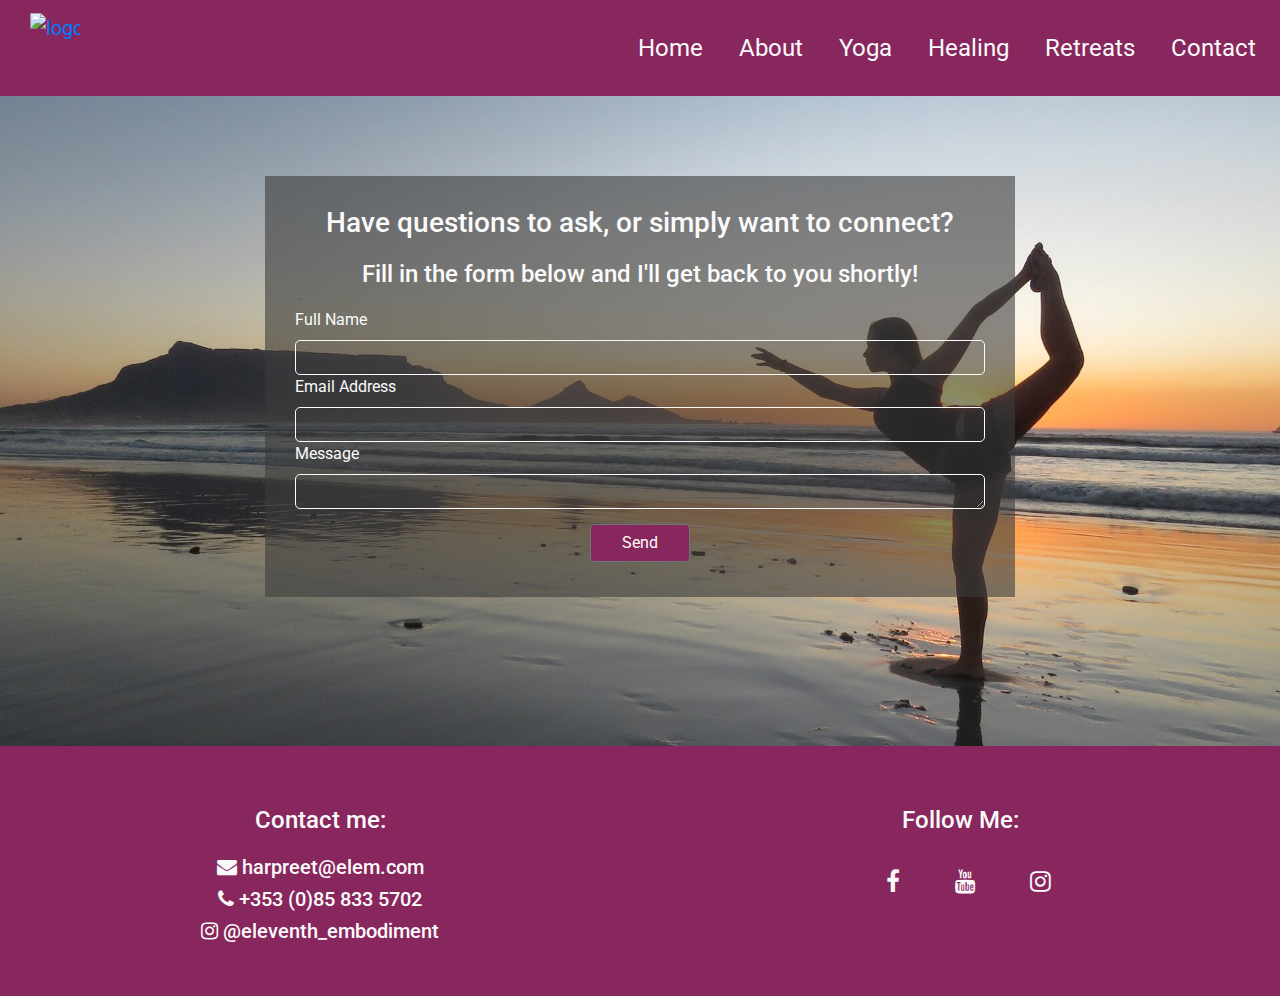
==== contact.html @ 95150bdf "Edit welcome section and quote section of home page and added hover effect on contact page" ====
<!DOCTYPE html>
<html lang="en">
  <head>
    <meta charset="UTF-8" />
    <meta name="viewport" content="width=device-width, initial-scale=1.0" />
    <link
      rel="stylesheet"
      href="https://maxcdn.bootstrapcdn.com/bootstrap/4.2.1/css/bootstrap.min.css" type="text/css" />
    <link rel="stylesheet" href="https://maxcdn.bootstrapcdn.com/font-awesome/4.7.0/css/font-awesome.min.css" type="text/css" />
    <link rel="stylesheet" href="assets/css/style.css" />
    <title>Eleventh Embodiment</title>
    <link rel="icon" type="image/png" href="assets/images/favicon.png" />
  </head>
  <body>
    <header>
      <!---------Navigation Bar ------------->
       <nav class="navbar navbar-expand-lg navbar-style">
        <a class="navbar-brand" href="index.html">
          <img
            src="assets/images/logo.png"
            width="50"
            height="70"
            class="d-inline-block"
            alt="logo"
            loading="lazy"
          />
        </a>
        <button
          class="navbar-toggler"
          type="button"
          data-toggle="collapse"
          data-target="#navbarIcon"
          aria-controls="navbarIcon"
          aria-expanded="false"
          aria-label="Toggle navigation"
        >
          <span class="navbar-toggler-icon">
            <span class="navbar-toggler-icon">
              <span class="navbar-toggler-icon"> </span>
            </span>
          </span>
        </button>
        <div class="collapse navbar-collapse" id="navbarIcon">
          <ul class="navbar-nav ml-auto menucontainer">
            <li class="nav-item active menuitem">
              <a class="active nav-link" href="index.html"
                >Home <span class="sr-only">(current)</span></a
              >
            </li>
            <li class="nav-item active menuitem">
              <a class="nav-link" href="about.html"
                >About<span class="sr-only">(current)</span></a
              >
            </li>
            <li class="nav-item active menuitem">
              <a class="nav-link" href="yoga.html"
                >Yoga<span class="sr-only">(current)</span></a
              >
            </li>
            <li class="nav-item active menuitem">
              <a class="nav-link" href="healing.html"
                >Healing<span class="sr-only">(current)</span></a
              >
            </li>
            <li class="nav-item active menuitem">
              <a class="nav-link" href="retreats.html"
                >Retreats<span class="sr-only">(current)</span></a
              >
            </li>
            <li class="nav-item active menuitem">
              <a class="nav-link" href="contact.html"
                >Contact<span class="sr-only">(current)</span></a
              >
            </li>
          </ul>
        </div>
      </nav>
      <!--------------------------------------------------------------------------------->
    </header>
   
<section class="container-fluid form-section">
        <div class="row bg-color-contact">
            <div class="col">
                
                <div class="center-form ">
                    <form class="signup-form">
                     <h3>Have questions to ask, or simply want to connect?</h3>
                     <h4>Fill in the form below and I'll get back to you shortly!</h4>
                            <label for="name" class="label-color">Full Name</label>
                            <input type="text" name="name" id="fullname" class="form-control" required />
                            <label for="email"class="label-color"> Email Address</label>
                            <input type="email" name="email" id="emailaddress" class="form-control" required />
                            <label for="name"class="label-color"> Message</label>
                            <textarea rows="5" name="message" id="message" class="form-control" required></textarea>
                            <div class="form-row text-center">
                            <div class="col">
                                <button type="submit" class="btn btn-secondary btn-form">Send</button>
                            </div>
                        </div>
                    </form>
                </div>

            </div>
        </div>

    </section>

    <footer class="container-fluid">
      <div class="row">
        <div class="col-12 col-md-6 contact">
          <h4>Contact me:</h4>
          <h5><i class="fa fa-envelope"></i> <a href="contact.html">harpreet@elem.com</a></h5>
          <h5><i class="fa fa-phone"></i> +353 (0)85 833 5702</h5>
          <h5><i class="fa fa-instagram"></i><a href="instagram.com">  @eleventh_embodiment</a></h5>
        </div>
        <div class="col-12 col-md-6 follow">
          <h4>Follow Me:</h4>
          <ul class="social-media">
            <li>
              <a href="https://www.facebook.com" target="_blank"
                ><i class="fa fa-facebook"></i
              ></a>
            </li>
            <li>
              <a href="https://www.youtube.com" target="_blank"
                ><i class="fa fa-youtube"></i
              ></a>
            </li>
            <li>
              <a href="https://www.instagram.com" target="_blank"
                ><i class="fa fa-instagram"></i
              ></a>
            </li>
          </ul>
        </div>
      </div>
    </footer>
  </body>
</html>
---- assets/css/style.css ----
@import url('https://fonts.googleapis.com/css2?family=Roboto:ital,wght@0,300;0,400;0,500;0,700;1,100&display=swap');

body {
    font-family: Roboto, sans-serif;
   
}

/* ----------------------------------------------------Navbar ---------------------------------*/
.navbar-style {
    background-color:   #88275d;
    padding-left: 30px;
    color:  #fafafa;
}


.menuitem a {
    font-size: x-large;
    padding-left: 20px;
    color: #fafafa;
}

.menuitem a:hover{
    border-bottom: 1px solid #fafafa;
}

.navbar-nav li{
    padding-left: 20px;
}

.navbar-toggler-icon {
    border-color: #fafafa;
    width: 35px;
    height: 3px;
    background-color: #fafafa;
    margin: 6px 20px 6px 0;
}

.navbar-toggler {
    padding: 0;
}

/* ---------------------------------------------Hero Image Section ----------------------------------*/

.hero-container {
    height: 750px;
    background: url('../images/meditate.jpg') no-repeat center center;
    -webkit-background-size: cover;
    -moz-background-size: cover;
    -o-background-size: cover;
    background-size: cover;
    display: flex;
    align-items: center;
    justify-content: center;
    position: relative;
    color: #fafafa;
    animation-name: hero-zoom;
    animation-duration: 5s;
    animation-fill-mode: forwards;
}

@keyframes hero-zoom {
    from{
        transform: scale(1);
    }
    to{
        transform: scale(1.1);
    }
}

.hero-outer{
    height:750px;
    width: 100%;
    overflow: hidden;
    position: relative;
}


.jumbotron {
    text-align: center;
    background:transparent;
    text-shadow: 5px 3px 10px #000;
}

.lead {
    font-size: xxx-large;
    font-weight: 500;
}
  

.about {
    height: 300px;
    justify-content: center;
    align-items: center;
    color:  #88275d;
    text-align: center;
    text-shadow: 5px 3px 10px rgba(0, 0, 0, 0.281);
    padding-top: 10px;
    margin:0 auto;
}

.welcome-container {
    height: 380px;
    border: 1px #88275d solid;
    margin-bottom: 70px; 
    margin-top: 20px;
    padding-right: 0;
    color: #fafafa;
    
 }

/*.hr-rule {
    border: 3px solid #88275d;
    width: 700px;
}*/
 .about h3 {
     text-align: center;
     margin-top: 30px;
     color: #88275d;
 }


.welcome-text{
    height: 350px;
    width: 100%;
    text-align: center;
    color: #fafafa;
    background-color: #88275d;
    padding: 50px 50px 30px 30px;
    margin-left: 100px;
   /* margin-bottom: 10px;*/
    
}

.welcome-text h5 a {
    color: #fafafa;
}

.welcome-text h5 a:hover {
  color: #88275d;
  opacity: 0.2;
}
.btn-about{
    margin-top: 10px;
}

.welcome-img {
  background-image: url("../images/face.jpg");
  height: 350px;
  width: 330px;
  margin-left:151px;

}

.quote-img {
background-image: url("../images/yogi.jpg");
background-repeat: no repeat, no-repeat;
height: 290px;
width: 229px;
margin-left: 120px;
margin-top: 0px;
}
.quote-text {
  text-align: center;
  padding-top: 60px;
  margin-left: 180px;
  color: #88275d;
  font-weight: 600;
}
  

/*----------------------------------Footer--------------------*/
.social-media {
    text-align: center;
}

.social-media li {
    display:inline-block;
}

.social-media i {
    font-size: 150%;
    padding: 20%;
    color:  #fafafa;
    margin-right: 50px;
}

.social-media li a:hover {
  opacity: 0.2;
  
}

footer {
    height: 250px;
	margin: 0;
    color: #fafafa;
    background-color: #88275d;
}

.follow {
    text-align: center;
    margin-top: 60px;
}

.contact {
   text-align: center;
   margin-top: 60px;
   font-size: small;
}
.contact a {
    color: #fafafa;
}
.contact a:hover {
  opacity: 0.2;
  text-decoration: underline;
}


/*--------------------------------------Contact form----------------*/

.form-section {
    height: 650px;
    background-image: url("../images/beach.jpg");
    clear: left;
    background-size: cover;
    background-position: center;
   }

.signup-form {
  margin-top:50px;
  background-color: rgba(60, 60, 60, 0.6);
  position: relative;
  padding: 30px ;
}

.form-section h3, h4 {
    color: #fafafa;
    margin-bottom: 20px;
    text-align: center;
}

.form-control {
    background: transparent;
    width: 100%;
    height: 35px;
    border: 1px solid #fafafa;
    border-radius: 5px;
}

.btn-form {
    margin-top: 15px;
    margin-bottom: 5px;
    color: #fafafa;
    background-color: #88275d;
    width: 100px;
}
.label-color {
    color: #fafafa
}

  
/*----------------------------------------------Media Queries-----------------------*/
@media(min-width: 992px) {
    .center-form {
        padding-top: 30px;
        min-height: 240px;
        margin: 0 auto;
        max-width: 60%;
    }


}

/*----------------------------------------------Class times-----------------------*/
.class-heading {
    height: 100px;
    background-color: #88275d;
    color: #fafafa; 
    text-align: center;
    padding-top: 20px;
}
#class-times{
    background-image: url('../images/women.jpg');
    background-repeat: no-repeat;
    background-size: cover;
    background-position: center;
    width: 100%;
    overflow: hidden;
}

#class-times div {
    color: #fafafa;
    background-color: rgba(0,0,0, .6);
    width: 24%;
    height: 300px;
    float: left;
    padding: 30px 0px 0px 10px;
    text-align: center;
    margin: 7px;
}

#class-times h3 {
    color: #fafafa;
}

#class-times a {
  color:  #fafafa;
  background-color: transparent;
  text-decoration: none;
} 

#class-times a:hover {
  color: #88275d;
  background-color: transparent;
  text-decoration: underline;
}
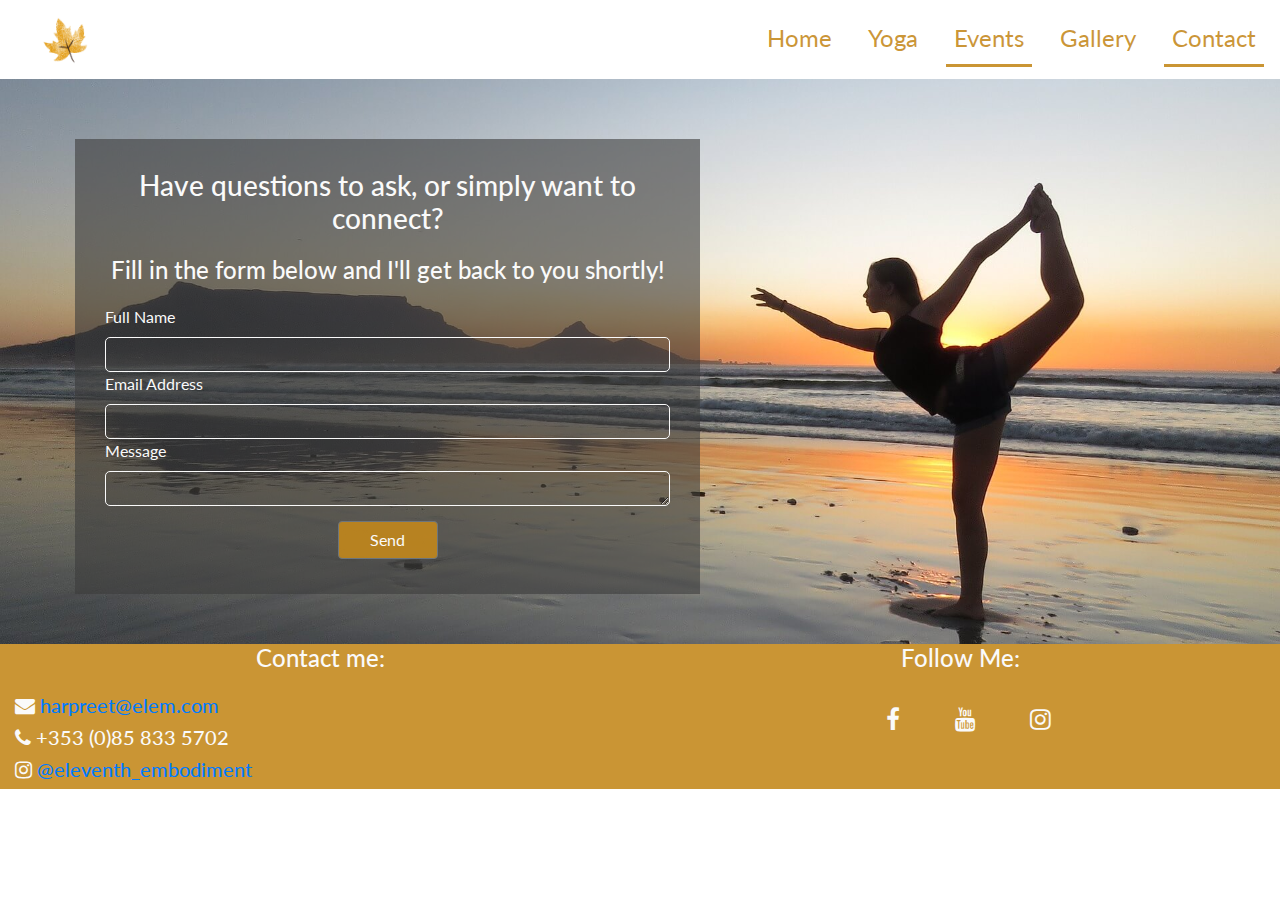
==== commit f51e048f: "Edit navigation to match change of retreats.html to events.html page on all pages" ====
--- a/contact.html
+++ b/contact.html
@@ -5,21 +5,27 @@
     <meta name="viewport" content="width=device-width, initial-scale=1.0" />
     <link
       rel="stylesheet"
-      href="https://maxcdn.bootstrapcdn.com/bootstrap/4.2.1/css/bootstrap.min.css" type="text/css" />
-    <link rel="stylesheet" href="https://maxcdn.bootstrapcdn.com/font-awesome/4.7.0/css/font-awesome.min.css" type="text/css" />
+      href="https://maxcdn.bootstrapcdn.com/bootstrap/4.2.1/css/bootstrap.min.css"
+      type="text/css"
+    />
+    <link
+      rel="stylesheet"
+      href="https://maxcdn.bootstrapcdn.com/font-awesome/4.7.0/css/font-awesome.min.css"
+      type="text/css"
+    />
     <link rel="stylesheet" href="assets/css/style.css" />
     <title>Eleventh Embodiment</title>
-    <link rel="icon" type="image/png" href="assets/images/favicon.png" />
+    <link rel="icon" type="image/png" href="assets/images/favicon-leaf.png" />
   </head>
   <body>
     <header>
       <!---------Navigation Bar ------------->
-       <nav class="navbar navbar-expand-lg navbar-style">
+      <nav class="navbar navbar-expand-lg navbar-style">
         <a class="navbar-brand" href="index.html">
           <img
-            src="assets/images/logo.png"
+            src="assets/images/logo-leaf.png"
             width="50"
-            height="70"
+            height="50"
             class="d-inline-block"
             alt="logo"
             loading="lazy"
@@ -42,33 +48,29 @@
         </button>
         <div class="collapse navbar-collapse" id="navbarIcon">
           <ul class="navbar-nav ml-auto menucontainer">
-            <li class="nav-item active menuitem">
-              <a class="active nav-link" href="index.html"
+            <li class="nav-item  menuitem">
+              <a class=" nav-link" href="index.html"
                 >Home <span class="sr-only">(current)</span></a
               >
             </li>
-            <li class="nav-item active menuitem">
-              <a class="nav-link" href="about.html"
-                >About<span class="sr-only">(current)</span></a
-              >
-            </li>
-            <li class="nav-item active menuitem">
+
+            <li class="nav-item  menuitem">
               <a class="nav-link" href="yoga.html"
                 >Yoga<span class="sr-only">(current)</span></a
               >
             </li>
-            <li class="nav-item active menuitem">
-              <a class="nav-link" href="healing.html"
-                >Healing<span class="sr-only">(current)</span></a
+             <li class="nav-item menuitem">
+              <a class="nav-link active" href="events.html"
+                >Events<span class="sr-only">(current)</span></a
               >
             </li>
-            <li class="nav-item active menuitem">
-              <a class="nav-link" href="retreats.html"
-                >Retreats<span class="sr-only">(current)</span></a
+            <li class="nav-item  menuitem">
+              <a class="nav-link" href="gallery.html"
+                >Gallery<span class="sr-only">(current)</span></a
               >
             </li>
-            <li class="nav-item active menuitem">
-              <a class="nav-link" href="contact.html"
+             <li class="nav-item  menuitem">
+              <a class="nav-link active" href="contact.html"
                 >Contact<span class="sr-only">(current)</span></a
               >
             </li>
@@ -77,43 +79,66 @@
       </nav>
       <!--------------------------------------------------------------------------------->
     </header>
-   
-<section class="container-fluid form-section">
-        <div class="row bg-color-contact">
-            <div class="col">
-                
-                <div class="center-form ">
-                    <form class="signup-form">
-                     <h3>Have questions to ask, or simply want to connect?</h3>
-                     <h4>Fill in the form below and I'll get back to you shortly!</h4>
-                            <label for="name" class="label-color">Full Name</label>
-                            <input type="text" name="name" id="fullname" class="form-control" required />
-                            <label for="email"class="label-color"> Email Address</label>
-                            <input type="email" name="email" id="emailaddress" class="form-control" required />
-                            <label for="name"class="label-color"> Message</label>
-                            <textarea rows="5" name="message" id="message" class="form-control" required></textarea>
-                            <div class="form-row text-center">
-                            <div class="col">
-                                <button type="submit" class="btn btn-secondary btn-form">Send</button>
-                            </div>
-                        </div>
-                    </form>
+
+    <section class="container-fluid form-section">
+      <div class="row bg-color-contact">
+        <div class="col">
+          <div class="center-form">
+            <form class="signup-form">
+              <h3>Have questions to ask, or simply want to connect?</h3>
+              <h4>Fill in the form below and I'll get back to you shortly!</h4>
+              <label for="name" class="label-color">Full Name</label>
+              <input
+                type="text"
+                name="name"
+                id="fullname"
+                class="form-control"
+                required
+              />
+              <label for="email" class="label-color"> Email Address </label>
+              <input
+                type="email"
+                name="email"
+                id="emailaddress"
+                class="form-control"
+                required
+              />
+              <label for="name" class="label-color"> Message</label>
+              <textarea
+                rows="5"
+                name="message"
+                id="message"
+                class="form-control"
+                required
+              ></textarea>
+              <div class="form-row text-center">
+                <div class="col">
+                  <button type="submit" class="btn btn-secondary btn-form">
+                    Send
+                  </button>
                 </div>
-
-            </div>
+              </div>
+            </form>
+          </div>
         </div>
-
+      </div>
     </section>
 
     <footer class="container-fluid">
       <div class="row">
-        <div class="col-12 col-md-6 contact">
+        <div class="col-12 col-md-6 contact-heading">
           <h4>Contact me:</h4>
-          <h5><i class="fa fa-envelope"></i> <a href="contact.html">harpreet@elem.com</a></h5>
+          <h5>
+            <i class="fa fa-envelope"></i>
+            <a href="contact.html">harpreet@elem.com</a>
+          </h5>
           <h5><i class="fa fa-phone"></i> +353 (0)85 833 5702</h5>
-          <h5><i class="fa fa-instagram"></i><a href="instagram.com">  @eleventh_embodiment</a></h5>
+          <h5>
+            <i class="fa fa-instagram"></i
+            ><a href="instagram.com"> @eleventh_embodiment</a>
+          </h5>
         </div>
-        <div class="col-12 col-md-6 follow">
+        <div class="col-12 col-md-6 follow-heading">
           <h4>Follow Me:</h4>
           <ul class="social-media">
             <li>
@@ -135,5 +160,25 @@
         </div>
       </div>
     </footer>
+    <script
+      src="https://code.jquery.com/jquery-3.5.1.slim.min.js"
+      integrity="sha384-DfXdz2htPH0lsSSs5nCTpuj/zy4C+OGpamoFVy38MVBnE+IbbVYUew+OrCXaRkfj"
+      crossorigin="anonymous"
+    ></script>
+    <script
+      src="https://cdn.jsdelivr.net/npm/popper.js@1.16.1/dist/umd/popper.min.js"
+      integrity="sha384-9/reFTGAW83EW2RDu2S0VKaIzap3H66lZH81PoYlFhbGU+6BZp6G7niu735Sk7lN"
+      crossorigin="anonymous"
+    ></script>
+    <script
+      src="https://cdn.jsdelivr.net/npm/bootstrap@4.5.3/dist/js/bootstrap.min.js"
+      integrity="sha384-w1Q4orYjBQndcko6MimVbzY0tgp4pWB4lZ7lr30WKz0vr/aWKhXdBNmNb5D92v7s"
+      crossorigin="anonymous"
+    ></script>
+    <script
+      src="https://cdn.jsdelivr.net/npm/bootstrap@4.5.3/dist/js/bootstrap.bundle.min.js"
+      integrity="sha384-ho+j7jyWK8fNQe+A12Hb8AhRq26LrZ/JpcUGGOn+Y7RsweNrtN/tE3MoK7ZeZDyx"
+      crossorigin="anonymous"
+    ></script>
   </body>
 </html>
--- a/assets/css/style.css
+++ b/assets/css/style.css
@@ -1,319 +1,498 @@
-
-@import url('https://fonts.googleapis.com/css2?family=Roboto:ital,wght@0,300;0,400;0,500;0,700;1,100&display=swap');
+@import url("https://fonts.googleapis.com/css2?family=Lato:ital,wght@0,100;0,300;0,400;0,700;1,100;1,300;1,400;1,700&family=Rajdhani:wght@300&display=swap");
 
 body {
-    font-family: Roboto, sans-serif;
-   
+  font-family: Lato, sans-serif;
+  /* position: absolute;
+    margin: 0px;
+    overflow: hidden;
+    top: 0px;
+    bottom: 0px;
+    width: 100%;*/
 }
 
 /* ----------------------------------------------------Navbar ---------------------------------*/
+
 .navbar-style {
-    background-color:   #88275d;
-    padding-left: 30px;
-    color:  #fafafa;
-}
-
-
+  padding-left: 30px;
+  color: #c4881be3;
+}
+
+.navbar-brand {
+  color: #c4881be3;
+  font-size: xx-large;
+  margin-left: 10px;
+}
+
+
+
+.navbar-brand-text:hover {
+  color: slategray;
+}
 .menuitem a {
-    font-size: x-large;
-    padding-left: 20px;
-    color: #fafafa;
-}
-
-.menuitem a:hover{
-    border-bottom: 1px solid #fafafa;
-}
-
-.navbar-nav li{
-    padding-left: 20px;
+  font-size: x-large;
+  padding-left: 20px;
+  color: #c4881be3;
+}
+/*-------Grow hover animation from website travis.media, link in README.md--*/
+.grow a {
+  transition: all 0.2s ease-in-out;
+}
+
+.grow a:hover {
+  transform: scale(1.1);
+}
+/*---------------------------------------------------------------*/
+
+.active {
+  border-bottom: 3px solid #c4881be3;
+  text-decoration: none;
+}
+
+.navbar-nav li {
+  padding-left: 20px;
 }
 
 .navbar-toggler-icon {
-    border-color: #fafafa;
-    width: 35px;
-    height: 3px;
-    background-color: #fafafa;
-    margin: 6px 20px 6px 0;
+  border-color: #c4881be3;
+  width: 35px;
+  height: 3px;
+  background-color: #c4881be3;
 }
 
 .navbar-toggler {
+  padding: 0;
+}
+
+
+/* ---------------------------------------------Hero Image Section ----------------------------------*/
+
+/* Code for hero image and animation borrowed from the Love Running project then edite to fit my website */
+
+.hero-container {
+  max-width: 100%;
+  height: 850px;
+  background: url("../images/women.jpg") no-repeat center center;
+  -webkit-background-size: cover;
+  -moz-background-size: cover;
+  -o-background-size: cover;
+  background-size: cover;
+  display: flex;
+  align-items: center;
+  justify-content: center;
+  position: relative;
+  color: #fafafa;
+
+  animation-name: hero-zoom;
+  animation-duration: 5s;
+  animation-fill-mode: forwards;
+}
+
+@keyframes hero-zoom {
+  from {
+    transform: scale(1);
+  }
+  to {
+    transform: scale(1.1);
+  }
+}
+
+.hero-outer {
+  height: 650px;
+  width: 100%;
+  overflow: hidden;
+  position: relative;
+}
+
+.jumbotron {
+  text-align: center;
+  background: hsla(39, 52%, 54%, 0.89);
+  color: #fafafa;
+  text-shadow: 5px 3px 10px slategray;
+border-radius: 10%;
+}
+
+.lead {
+  font-size: xxx-large;
+  font-weight: 500;
+  
+}
+/* ---------------------------------------------About section------------------------------------*/
+
+.about-container {
+    margin-top: 50px;
+    margin-bottom: 50px;
+}
+.about-container .about {
+  height: auto;
+  justify-content: center;
+  align-items: center;
+  color: hsla(38, 38%, 25%, 0.89);
+  text-align: center;
+  text-shadow: 5px 3px 10px rgba(0, 0, 0, 0.281);
+  padding-top: 10px;
+}
+
+/* ---------------------------------------------Owner story-------------------*/
+
+.owner-container {
+    border: 3px solid #c4881be3;
+}
+
+.title-text {
+    text-align: center;
+    color: #c4881be3;
+    padding-top: 25px;
+}
+.owner-img {
+  max-width: 100%;
+  height: auto;
+  margin-top: 8px;
+  margin-bottom: 30px;
+}
+
+.owner-text {
+  text-align: justify;
+  padding-right: 50px;
+  color: hsla(38, 38%, 25%, 0.89);
+}
+
+.name-heading {
+  color: #c4881be3;
+  text-align: center;
+  margin-top: 50px;
+  padding-bottom: 20px;
+}
+
+.experience {
+    border: 3px solid #c4881be3;
+    margin-top: 50px;
+    margin-bottom: 30px
+}
+.teacher-training,
+.teaching {
+  color: hsla(38, 38%, 25%, 0.89);
+  margin-top: 20px;
+  margin-bottom: 50px;
+}
+
+.teacher-training h5,
+.teaching h5 {
+  text-align: center;
+  padding-bottom: 20px;
+}
+
+.teacher-training li,
+.teaching li {
+  font-size: larger;
+}
+
+
+/* ---------------------------------------------------Lets connect ---------------------------------*/
+
+.connect-form {
+  margin-top: 50px;
+  border: 2px solid #c4881be3;
+  position: relative;
+  padding: 30px;
+}
+
+/*.about-form h4{
+  color: hsla(38, 38%, 25%, 0.89);
+  margin-bottom: 20px;
+  text-align: center;
+}
+.label-color {
+    color: hsla(38, 38%, 25%, 0.89);
+}
+
+.form-control {
+  width: 100%;
+  height: 35px;
+  border: hsla(38, 38%, 25%, 0.89);
+  color:hsla(38, 38%, 25%, 0.89);
+  border-radius: 5px;
+}
+
+.btn-form {
+  margin-top: 15px;
+  margin-bottom: 5px;
+  color: #fafafa;
+  background-color: #c4881be3;
+  width: 100px;
+}*/
+/*--------------------------------------------Photos section-----------------------------------*/
+/*.photos {
+    border: 3px solid #c4881be3;
+}*/
+
+.photos img {
+    max-width: 100%;
+    height:auto;
     padding: 0;
-}
-
-/* ---------------------------------------------Hero Image Section ----------------------------------*/
-
-.hero-container {
-    height: 750px;
-    background: url('../images/meditate.jpg') no-repeat center center;
-    -webkit-background-size: cover;
-    -moz-background-size: cover;
-    -o-background-size: cover;
-    background-size: cover;
-    display: flex;
-    align-items: center;
-    justify-content: center;
-    position: relative;
-    color: #fafafa;
-    animation-name: hero-zoom;
-    animation-duration: 5s;
-    animation-fill-mode: forwards;
-}
-
-@keyframes hero-zoom {
-    from{
-        transform: scale(1);
-    }
-    to{
-        transform: scale(1.1);
-    }
-}
-
-.hero-outer{
-    height:750px;
-    width: 100%;
-    overflow: hidden;
-    position: relative;
-}
-
-
-.jumbotron {
-    text-align: center;
-    background:transparent;
-    text-shadow: 5px 3px 10px #000;
-}
-
-.lead {
-    font-size: xxx-large;
-    font-weight: 500;
-}
-  
-
-.about {
-    height: 300px;
-    justify-content: center;
-    align-items: center;
-    color:  #88275d;
-    text-align: center;
-    text-shadow: 5px 3px 10px rgba(0, 0, 0, 0.281);
+    margin-bottom: 30px;
+}
+
+/* ----------------------------------------------------Footer ---------------------------------*/
+
+/* Code for creating icons borrowed from Love Running challenge then edited  */
+footer {
+  height: auto;
+  width: 100%;
+  color: #fafafa;
+  background-color: #c4881be3;
+}
+.social-media {
+  text-align: center;
+}
+
+.social-media li {
+  display: inline-block;
+}
+
+.social-media i {
+  font-size: 150%;
+  padding: 20%;
+  color: #fafafa;
+  margin-right: 50px;
+}
+
+.social-media li a:hover {
+  opacity: 0.3;
+}
+
+.follow {
+  margin-top: 30px;
+  text-align: center;
+}
+
+.contact {
+  text-align: center;
+  margin-top: 30px;
+  margin-bottom: 30px;
+  font-size: small;
+}
+.contact a {
+  color: #fafafa;
+}
+.contact a:hover {
+  opacity: 0.2;
+  text-decoration: underline;
+}
+
+/* ----------------------------------------------------Modal -------------------------------*/
+
+.form-style {
+  background-color: #fafafa;
+}
+
+.form-Modalcontrol {
+  width: 80%;
+  height: 35px;
+  border: 1px solid #7777;
+  border-radius: 5px;
+  margin: 0 auto;
+}
+.form-group {
+  margin-left: 70px;
+  margin-top: 20px;
+}
+
+.modal-header {
+  background-color: #c4881be3;
+  color: #fafafa;
+  text-align: center;
+  padding-left: 70px;
+}
+
+.btn-form-modal {
+  margin-left: 70px;
+  margin-top: 15px;
+  margin-bottom: 35px;
+  color: #fafafa;
+  background-color: #c4881be3;
+  width: 150px;
+}
+
+.close {
+  color: #fafafa;
+}
+/* ----------------------------------------------------Contact page -------------------------------*/
+
+/* code borrowed from the Love Running challenge and also from the Resume Project and then edited to fit the design of my website */
+
+.form-section {
+  height: auto;
+  background-image: url("../images/beach.jpg");
+  clear: left;
+  background-size: cover;
+  background-position: center;
+  background-blend-mode: hue;
+}
+
+.signup-form {
+  margin-top: 50px;
+  background-color: rgba(60, 60, 60, 0.6);
+  position: relative;
+  padding: 30px;
+}
+
+.form-section h3,
+h4 {
+  color: #fafafa;
+  margin-bottom: 20px;
+  text-align: center;
+}
+
+.form-control {
+  background: transparent;
+  width: 100%;
+  height: 35px;
+  border: 1px solid #fafafa;
+  border-radius: 5px;
+}
+
+.btn-form {
+  margin-top: 15px;
+  margin-bottom: 5px;
+  color: #fafafa;
+  background-color: #c4881be3;
+  width: 100px;
+}
+
+.label-color {
+  color: #fafafa;
+}
+
+/*----------------------------------------------Media Queries----------------------------*/
+
+/* Media query for the form on the contact page borrowed from the Love Running challenge*/
+
+@media (min-width: 992px) {
+  .center-form {
     padding-top: 10px;
-    margin:0 auto;
-}
-
-.welcome-container {
-    height: 380px;
-    border: 1px #88275d solid;
-    margin-bottom: 70px; 
-    margin-top: 20px;
-    padding-right: 0;
-    color: #fafafa;
-    
- }
-
-/*.hr-rule {
-    border: 3px solid #88275d;
-    width: 700px;
-}*/
- .about h3 {
-     text-align: center;
-     margin-top: 30px;
-     color: #88275d;
- }
-
-
-.welcome-text{
-    height: 350px;
-    width: 100%;
-    text-align: center;
-    color: #fafafa;
-    background-color: #88275d;
-    padding: 50px 50px 30px 30px;
-    margin-left: 100px;
-   /* margin-bottom: 10px;*/
-    
-}
-
-.welcome-text h5 a {
-    color: #fafafa;
-}
-
-.welcome-text h5 a:hover {
+    min-height: 240px;
+    max-width: 50%;
+    margin-bottom: 50px;
+    margin-left: 60px;
+  }
+}
+
+@media screen and (max-width: 780px) {
+  #photo {
+    column-count: 2;
+  }
+}
+
+/*----------------------------------------------Class times-----------------------------*/
+
+/* Inspiration and the bits of code for class times borrowed from Love Running challenge then edited with bootstrap grid options */
+
+.class-heading {
+  height: 50px;
+  background-color: #c4881be3;
+  color: #fafafa;
+  text-align: center;
+  padding-top: 10px;
+}
+
+.class-container {
+  background-image: url("../images/women.jpg");
+  background-repeat: no-repeat;
+  background-size: cover;
+  background-position: center;
+  width: 100%;
+  overflow: hidden;
+  margin-bottom: 50px;
+}
+
+.class-times {
+  background-color: rgba(0, 0, 0, 0.6);
+  border: 1px solid #fafafa;
+}
+
+.class-times h3 {
+  color: #fafafa;
+  text-align: center;
+}
+
+.class-times a {
+  color: #fafafa;
+  background-color: transparent;
+  text-decoration: none;
+}
+
+.class-times a:hover {
+  color: #c4881be3;
+  background-color: transparent;
+  text-decoration: underline;
+}
+.btn-class {
+  margin-left: 120px;
+  margin-bottom: 10px;
+  color: #fafafa;
+  background-color: #c4881be3;
+  width: 100px;
+  text-align: center;
+}
+
+/*-------------------------------------Gallery Page-----------------------------------------*/
+
+/*---Code taken from Love Running challenge---*/
+
+#photo {
+  clear: both;
+  line-height: 0;
+  column-count: 3;
+  column-gap: 0px;
+}
+
+#photo img {
+  width: 100%;
+}
+
+/*-------------------------------------Yoga Page / What i do?---------------------------------------------*/
+
+.yoga-heading {
   color: #88275d;
-  opacity: 0.2;
-}
-.btn-about{
-    margin-top: 10px;
-}
-
-.welcome-img {
-  background-image: url("../images/face.jpg");
-  height: 350px;
-  width: 330px;
-  margin-left:151px;
-
+  text-align: justify;
+  /*margin-top: 50px;
+    padding-bottom: 20px;*/
 }
 
 .quote-img {
-background-image: url("../images/yogi.jpg");
-background-repeat: no repeat, no-repeat;
-height: 290px;
-width: 229px;
-margin-left: 120px;
-margin-top: 0px;
+  background-image: url("../images/yogi.jpg");
+  background-repeat: no repeat, no-repeat;
+  height: 290px;
+  width: 229px;
+  margin-left: 120px;
+  margin-top: 0px;
 }
 .quote-text {
   text-align: center;
   padding-top: 60px;
   margin-left: 180px;
   color: #88275d;
-  font-weight: 600;
-}
-  
-
-/*----------------------------------Footer--------------------*/
-.social-media {
-    text-align: center;
-}
-
-.social-media li {
-    display:inline-block;
-}
-
-.social-media i {
-    font-size: 150%;
-    padding: 20%;
-    color:  #fafafa;
-    margin-right: 50px;
-}
-
-.social-media li a:hover {
-  opacity: 0.2;
-  
-}
-
-footer {
-    height: 250px;
-	margin: 0;
-    color: #fafafa;
-    background-color: #88275d;
-}
-
-.follow {
-    text-align: center;
-    margin-top: 60px;
-}
-
-.contact {
-   text-align: center;
-   margin-top: 60px;
-   font-size: small;
-}
-.contact a {
-    color: #fafafa;
-}
-.contact a:hover {
-  opacity: 0.2;
-  text-decoration: underline;
-}
-
-
-/*--------------------------------------Contact form----------------*/
-
-.form-section {
-    height: 650px;
-    background-image: url("../images/beach.jpg");
-    clear: left;
-    background-size: cover;
-    background-position: center;
-   }
-
-.signup-form {
-  margin-top:50px;
-  background-color: rgba(60, 60, 60, 0.6);
-  position: relative;
-  padding: 30px ;
-}
-
-.form-section h3, h4 {
-    color: #fafafa;
-    margin-bottom: 20px;
-    text-align: center;
-}
-
-.form-control {
-    background: transparent;
-    width: 100%;
-    height: 35px;
-    border: 1px solid #fafafa;
-    border-radius: 5px;
-}
-
-.btn-form {
-    margin-top: 15px;
-    margin-bottom: 5px;
-    color: #fafafa;
-    background-color: #88275d;
-    width: 100px;
-}
-.label-color {
-    color: #fafafa
-}
-
-  
-/*----------------------------------------------Media Queries-----------------------*/
-@media(min-width: 992px) {
-    .center-form {
-        padding-top: 30px;
-        min-height: 240px;
-        margin: 0 auto;
-        max-width: 60%;
-    }
-
-
-}
-
-/*----------------------------------------------Class times-----------------------*/
-.class-heading {
-    height: 100px;
-    background-color: #88275d;
-    color: #fafafa; 
-    text-align: center;
-    padding-top: 20px;
-}
-#class-times{
-    background-image: url('../images/women.jpg');
-    background-repeat: no-repeat;
-    background-size: cover;
-    background-position: center;
-    width: 100%;
-    overflow: hidden;
-}
-
-#class-times div {
-    color: #fafafa;
-    background-color: rgba(0,0,0, .6);
-    width: 24%;
-    height: 300px;
-    float: left;
-    padding: 30px 0px 0px 10px;
-    text-align: center;
-    margin: 7px;
-}
-
-#class-times h3 {
-    color: #fafafa;
-}
-
-#class-times a {
-  color:  #fafafa;
-  background-color: transparent;
-  text-decoration: none;
-} 
-
-#class-times a:hover {
-  color: #88275d;
-  background-color: transparent;
-  text-decoration: underline;
-}
-
-
- +}
+
+.heading-text {
+  color: #c4881be3;
+  text-align: center;
+  text-shadow: 5px 3px 10px rgba(0, 0, 0, 0.281);
+  font-style: italic;
+}
+/*--------------------------Home page book section-------------------------------------------------------------------*/
+.btn-book {
+  display: flex;
+  justify-content: center;
+  color: #fafafa;
+  background-color: #c4881be3;
+  width: 200px;
+  margin: 0 auto;
+}
+
+.online-session {
+    border: 2px solid #c4881be3;
+    margin-bottom: 50px;
+    margin-left: 90px;
+}
+    
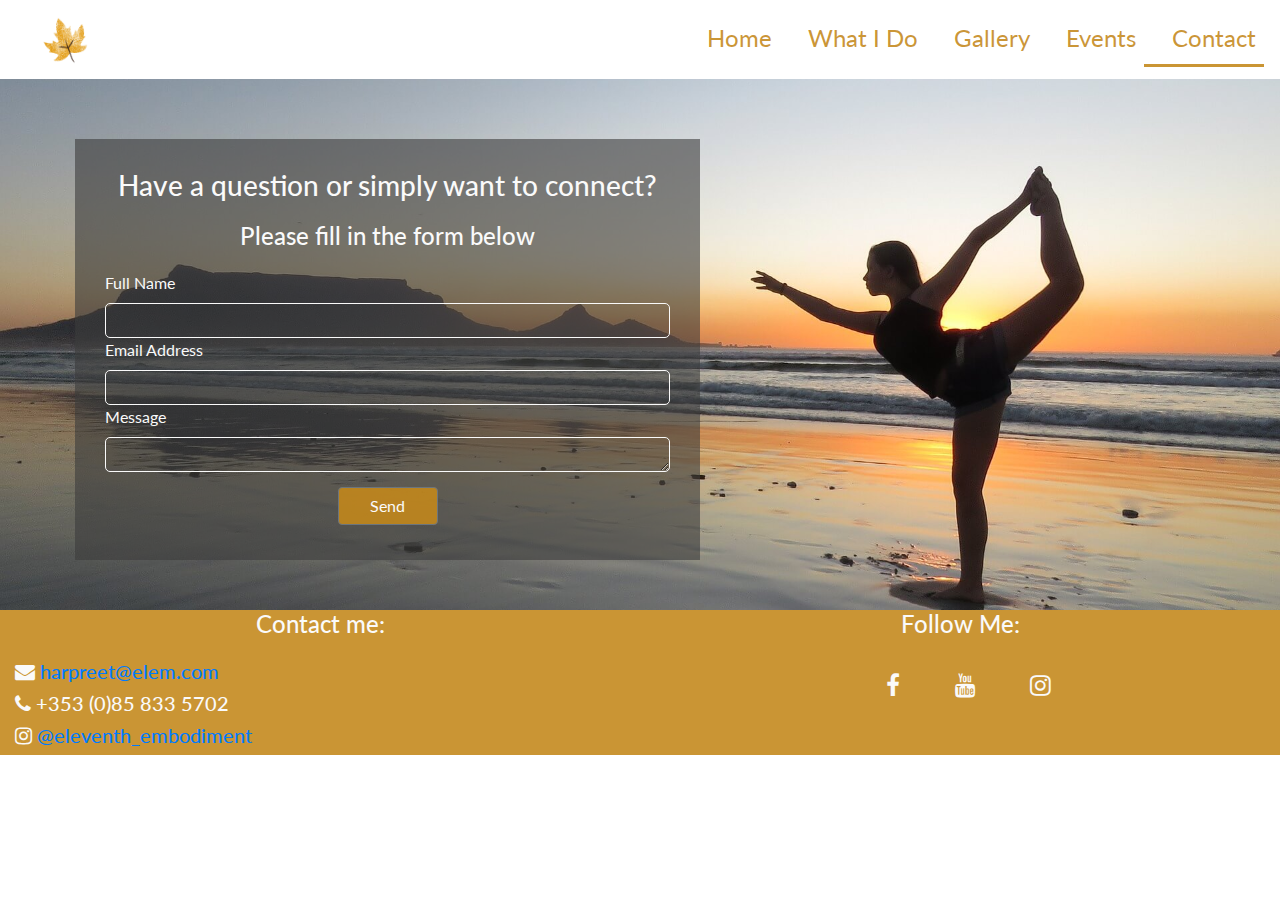
==== commit 5b18a074: "Change background image on Contact page" ====
--- a/contact.html
+++ b/contact.html
@@ -48,29 +48,28 @@
         </button>
         <div class="collapse navbar-collapse" id="navbarIcon">
           <ul class="navbar-nav ml-auto menucontainer">
-            <li class="nav-item  menuitem">
-              <a class=" nav-link" href="index.html"
+            <li class="nav-item menuitem grow">
+              <a class="nav-link" href="index.html"
                 >Home <span class="sr-only">(current)</span></a
               >
             </li>
-
-            <li class="nav-item  menuitem">
-              <a class="nav-link" href="yoga.html"
-                >Yoga<span class="sr-only">(current)</span></a
+            <li class="nav-item menuitem grow">
+              <a class="nav-link" href="what-i-do.html"
+                >What I Do<span class="sr-only">(current)</span></a
               >
             </li>
-             <li class="nav-item menuitem">
-              <a class="nav-link active" href="events.html"
-                >Events<span class="sr-only">(current)</span></a
-              >
-            </li>
-            <li class="nav-item  menuitem">
+            <li class="nav-item menuitem grow">
               <a class="nav-link" href="gallery.html"
                 >Gallery<span class="sr-only">(current)</span></a
               >
             </li>
-             <li class="nav-item  menuitem">
-              <a class="nav-link active" href="contact.html"
+            <li class="nav-item menuitem grow">
+              <a class="nav-link" href="events.html"
+                >Events<span class="sr-only">(current)</span></a
+              >
+            </li>
+            <li class="nav-item menuitem active grow">
+              <a class="nav-link" href="contact.html"
                 >Contact<span class="sr-only">(current)</span></a
               >
             </li>
@@ -85,8 +84,8 @@
         <div class="col">
           <div class="center-form">
             <form class="signup-form">
-              <h3>Have questions to ask, or simply want to connect?</h3>
-              <h4>Fill in the form below and I'll get back to you shortly!</h4>
+              <h3>Have a question or simply want to connect?</h3>
+              <h4>Please fill in the form below</h4>
               <label for="name" class="label-color">Full Name</label>
               <input
                 type="text"
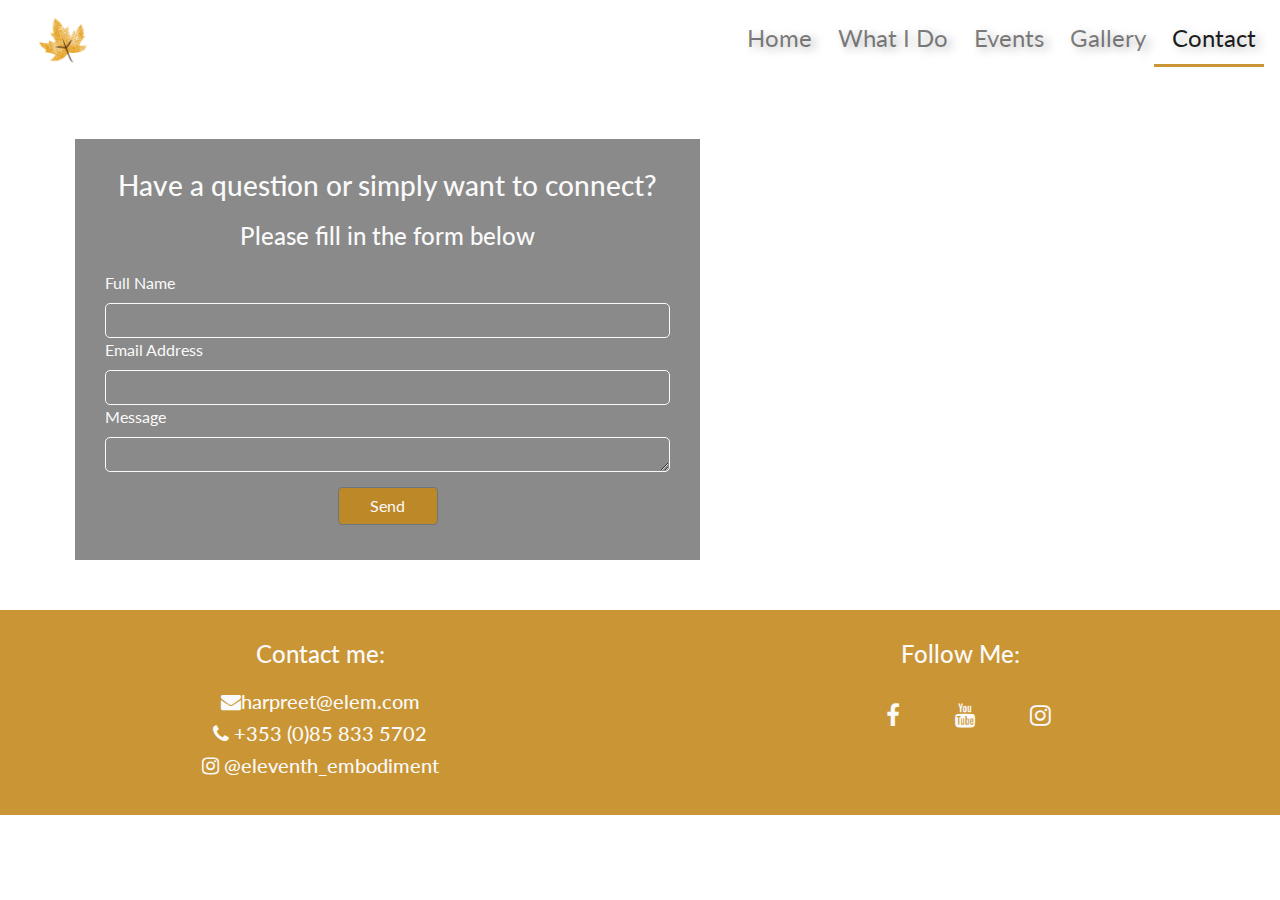
==== commit 818ed040: "Check code with validator and fix errors found" ====
--- a/contact.html
+++ b/contact.html
@@ -3,81 +3,46 @@
   <head>
     <meta charset="UTF-8" />
     <meta name="viewport" content="width=device-width, initial-scale=1.0" />
-    <link
-      rel="stylesheet"
-      href="https://maxcdn.bootstrapcdn.com/bootstrap/4.2.1/css/bootstrap.min.css"
-      type="text/css"
-    />
-    <link
-      rel="stylesheet"
-      href="https://maxcdn.bootstrapcdn.com/font-awesome/4.7.0/css/font-awesome.min.css"
-      type="text/css"
-    />
+    <link rel="stylesheet" href="https://maxcdn.bootstrapcdn.com/bootstrap/4.2.1/css/bootstrap.min.css" type="text/css" />
+    <link rel="stylesheet" href="https://maxcdn.bootstrapcdn.com/font-awesome/4.7.0/css/font-awesome.min.css" type="text/css" />
     <link rel="stylesheet" href="assets/css/style.css" />
     <title>Eleventh Embodiment</title>
     <link rel="icon" type="image/png" href="assets/images/favicon-leaf.png" />
   </head>
   <body>
     <header>
-      <!---------Navigation Bar ------------->
-      <nav class="navbar navbar-expand-lg navbar-style">
-        <a class="navbar-brand" href="index.html">
-          <img
-            src="assets/images/logo-leaf.png"
-            width="50"
-            height="50"
-            class="d-inline-block"
-            alt="logo"
-            loading="lazy"
-          />
-        </a>
-        <button
-          class="navbar-toggler"
-          type="button"
-          data-toggle="collapse"
-          data-target="#navbarIcon"
-          aria-controls="navbarIcon"
-          aria-expanded="false"
-          aria-label="Toggle navigation"
-        >
-          <span class="navbar-toggler-icon">
-            <span class="navbar-toggler-icon">
-              <span class="navbar-toggler-icon"> </span>
-            </span>
-          </span>
-        </button>
-        <div class="collapse navbar-collapse" id="navbarIcon">
-          <ul class="navbar-nav ml-auto menucontainer">
-            <li class="nav-item menuitem grow">
-              <a class="nav-link" href="index.html"
-                >Home <span class="sr-only">(current)</span></a
-              >
-            </li>
-            <li class="nav-item menuitem grow">
-              <a class="nav-link" href="what-i-do.html"
-                >What I Do<span class="sr-only">(current)</span></a
-              >
-            </li>
-            <li class="nav-item menuitem grow">
-              <a class="nav-link" href="gallery.html"
-                >Gallery<span class="sr-only">(current)</span></a
-              >
-            </li>
-            <li class="nav-item menuitem grow">
-              <a class="nav-link" href="events.html"
-                >Events<span class="sr-only">(current)</span></a
-              >
-            </li>
-            <li class="nav-item menuitem active grow">
-              <a class="nav-link" href="contact.html"
-                >Contact<span class="sr-only">(current)</span></a
-              >
-            </li>
-          </ul>
-        </div>
-      </nav>
-      <!--------------------------------------------------------------------------------->
+       <!-- ==================== Navigation Bar ================================================================== -->
+
+      <nav class="navbar navbar-expand-lg navbar-style navbar-light">
+			<a class="navbar-brand" href="index.html">
+				<img src="assets/images/logo-leaf.png" width="55" height="50" class="d-inline-block" alt="logo" loading="lazy"/></a>
+				<button class="navbar-toggler ml-auto" type="button" data-toggle="collapse" data-target="#navbarIcon" aria-controls="navbarIcon"
+                  aria-expanded="false" aria-label="Toggle navigation"><span class="navbar-toggler-icon"></span>
+                </button>
+				<div class="collapse navbar-collapse" id="navbarIcon">
+					<ul class="navbar-nav ml-auto menucontainer">
+						<li class="nav-item menuitem  grow">
+							<a class="nav-link" href="index.html">Home <span class="sr-only">(current)</span></a>
+						</li>
+						<li class="nav-item menuitem grow">
+							<a class="nav-link" href="what-i-do.html">What I Do<span class="sr-only">(current)</span></a>
+						</li>
+						<li class="nav-item menuitem grow">
+							<a class="nav-link" href="events.html">Events<span class="sr-only">(current)</span></a>
+						</li>
+						<li class="nav-item menuitem grow">
+							<a class="nav-link" href="gallery.html">Gallery<span class="sr-only">(current)</span></a>
+						</li>
+						<li class="nav-item menuitem active grow">
+							<a class="nav-link" href="contact.html">Contact<span class="sr-only">(current)</span></a>
+						</li>
+					</ul>
+				</div>
+		</nav>
+       <!-- ==================== End Navigation Bar ================================================================== -->
     </header>
+
+      <!-- ==================== Contact Form ================================================================== -->
 
     <section class="container-fluid form-section">
       <div class="row bg-color-contact">
@@ -86,30 +51,12 @@
             <form class="signup-form">
               <h3>Have a question or simply want to connect?</h3>
               <h4>Please fill in the form below</h4>
-              <label for="name" class="label-color">Full Name</label>
-              <input
-                type="text"
-                name="name"
-                id="fullname"
-                class="form-control"
-                required
-              />
-              <label for="email" class="label-color"> Email Address </label>
-              <input
-                type="email"
-                name="email"
-                id="emailaddress"
-                class="form-control"
-                required
-              />
-              <label for="name" class="label-color"> Message</label>
-              <textarea
-                rows="5"
-                name="message"
-                id="message"
-                class="form-control"
-                required
-              ></textarea>
+              <label for="fullname" class="label-color">Full Name</label>
+              <input type="text" name="name" id="fullname" class="form-control" required />
+              <label for="emailaddress" class="label-color"> Email Address </label>
+              <input type="email" name="email" id="emailaddress" class="form-control" required />
+              <label for="message" class="label-color"> Message</label>
+              <textarea rows="5" name="message" id="message" class="form-control" required ></textarea>
               <div class="form-row text-center">
                 <div class="col">
                   <button type="submit" class="btn btn-secondary btn-form">
@@ -122,43 +69,40 @@
         </div>
       </div>
     </section>
+     <!-- ==================== End Contact Form ================================================================== -->
+
+     <!-- ==================== Footer  ================================================================== -->
 
     <footer class="container-fluid">
       <div class="row">
         <div class="col-12 col-md-6 contact-heading">
           <h4>Contact me:</h4>
-          <h5>
-            <i class="fa fa-envelope"></i>
-            <a href="contact.html">harpreet@elem.com</a>
-          </h5>
-          <h5><i class="fa fa-phone"></i> +353 (0)85 833 5702</h5>
-          <h5>
-            <i class="fa fa-instagram"></i
-            ><a href="instagram.com"> @eleventh_embodiment</a>
-          </h5>
+            <h5><i class="fa fa-envelope"></i><a href="contact.html">harpreet@elem.com</a>
+            </h5>
+            <h5><i class="fa fa-phone"></i> +353 (0)85 833 5702
+            </h5>
+            <h5><i class="fa fa-instagram"></i><a href="instagram.com"> @eleventh_embodiment</a>
+            </h5>
         </div>
         <div class="col-12 col-md-6 follow-heading">
           <h4>Follow Me:</h4>
           <ul class="social-media">
             <li>
-              <a href="https://www.facebook.com" target="_blank"
-                ><i class="fa fa-facebook"></i
-              ></a>
+              <a href="https://www.facebook.com" target="_blank"><i class="fa fa-facebook"></i></a>
             </li>
             <li>
-              <a href="https://www.youtube.com" target="_blank"
-                ><i class="fa fa-youtube"></i
-              ></a>
+              <a href="https://www.youtube.com" target="_blank"><i class="fa fa-youtube"></i></a>
             </li>
             <li>
-              <a href="https://www.instagram.com" target="_blank"
-                ><i class="fa fa-instagram"></i
-              ></a>
+              <a href="https://www.instagram.com" target="_blank"><i class="fa fa-instagram"></i></a>
             </li>
           </ul>
         </div>
       </div>
     </footer>
+     <!-- ==================== End Footer ================================================================== -->
+    
+     <!-- ==================== Scripts ================================================================== -->
     <script
       src="https://code.jquery.com/jquery-3.5.1.slim.min.js"
       integrity="sha384-DfXdz2htPH0lsSSs5nCTpuj/zy4C+OGpamoFVy38MVBnE+IbbVYUew+OrCXaRkfj"
@@ -174,10 +118,6 @@
       integrity="sha384-w1Q4orYjBQndcko6MimVbzY0tgp4pWB4lZ7lr30WKz0vr/aWKhXdBNmNb5D92v7s"
       crossorigin="anonymous"
     ></script>
-    <script
-      src="https://cdn.jsdelivr.net/npm/bootstrap@4.5.3/dist/js/bootstrap.bundle.min.js"
-      integrity="sha384-ho+j7jyWK8fNQe+A12Hb8AhRq26LrZ/JpcUGGOn+Y7RsweNrtN/tE3MoK7ZeZDyx"
-      crossorigin="anonymous"
-    ></script>
+     <!-- ==================== End Scripts ================================================================== -->
   </body>
 </html>
--- a/assets/css/style.css
+++ b/assets/css/style.css
@@ -2,15 +2,10 @@
 
 body {
   font-family: Lato, sans-serif;
-  /* position: absolute;
-    margin: 0px;
-    overflow: hidden;
-    top: 0px;
-    bottom: 0px;
-    width: 100%;*/
-}
-
-/* ----------------------------------------------------Navbar ---------------------------------*/
+  
+}
+
+/* ---------------------------------------------Navbar ---------------------------------*/
 
 .navbar-style {
   padding-left: 30px;
@@ -20,19 +15,19 @@
 .navbar-brand {
   color: #c4881be3;
   font-size: xx-large;
-  margin-left: 10px;
-}
-
-
+  margin-left: 5px;
+}
 
 .navbar-brand-text:hover {
   color: slategray;
 }
+
 .menuitem a {
   font-size: x-large;
-  padding-left: 20px;
-  color: #c4881be3;
-}
+  color: #c4881be3;
+  text-shadow: 5px 3px 10px rgba(0, 0, 0, 0.281);
+}
+
 /*-------Grow hover animation from website travis.media, link in README.md--*/
 .grow a {
   transition: all 0.2s ease-in-out;
@@ -41,7 +36,8 @@
 .grow a:hover {
   transform: scale(1.1);
 }
-/*---------------------------------------------------------------*/
+
+/*----------------------------------------------------------------------*/
 
 .active {
   border-bottom: 3px solid #c4881be3;
@@ -49,29 +45,31 @@
 }
 
 .navbar-nav li {
-  padding-left: 20px;
-}
-
-.navbar-toggler-icon {
-  border-color: #c4881be3;
-  width: 35px;
-  height: 3px;
-  background-color: #c4881be3;
+  padding-left: 10px;
 }
 
 .navbar-toggler {
-  padding: 0;
-}
-
+  border: 2px solid #c4881be3;
+  margin-top: 80px;
+}
+
+.hr-large {
+  border-top: 1px solid #c4881be3;
+}
+
+.hr-small {
+    border-top: 1px solid #c4881be3;
+    width: 300px;
+}
 
 /* ---------------------------------------------Hero Image Section ----------------------------------*/
 
-/* Code for hero image and animation borrowed from the Love Running project then edite to fit my website */
+/* Code for hero image and animation borrowed from the Love Running project then edited to fit my website */
 
 .hero-container {
   max-width: 100%;
-  height: 850px;
-  background: url("../images/women.jpg") no-repeat center center;
+  height: 750px;
+  background: url("../images/focus.jpg") no-repeat center center;
   -webkit-background-size: cover;
   -moz-background-size: cover;
   -o-background-size: cover;
@@ -81,7 +79,6 @@
   justify-content: center;
   position: relative;
   color: #fafafa;
-
   animation-name: hero-zoom;
   animation-duration: 5s;
   animation-fill-mode: forwards;
@@ -97,52 +94,39 @@
 }
 
 .hero-outer {
-  height: 650px;
+  height: 750px;
   width: 100%;
   overflow: hidden;
   position: relative;
 }
 
-.jumbotron {
-  text-align: center;
-  background: hsla(39, 52%, 54%, 0.89);
-  color: #fafafa;
-  text-shadow: 5px 3px 10px slategray;
-border-radius: 10%;
-}
-
-.lead {
-  font-size: xxx-large;
-  font-weight: 500;
-  
-}
-/* ---------------------------------------------About section------------------------------------*/
+
+/* ---------------------------------------------Eleventh Embodiment section------------------------------------*/
 
 .about-container {
-    margin-top: 50px;
-    margin-bottom: 50px;
-}
-.about-container .about {
+  margin-top: 50px;
+  margin-bottom: 50px;
+}
+
+.about {
   height: auto;
   justify-content: center;
   align-items: center;
-  color: hsla(38, 38%, 25%, 0.89);
-  text-align: center;
-  text-shadow: 5px 3px 10px rgba(0, 0, 0, 0.281);
+  color: #c4881be3;
+  text-align: center;
   padding-top: 10px;
 }
 
-/* ---------------------------------------------Owner story-------------------*/
-
-.owner-container {
-    border: 3px solid #c4881be3;
-}
+/* ---------------------------------------------My story-----------------------------------------------------*/
 
 .title-text {
-    text-align: center;
-    color: #c4881be3;
-    padding-top: 25px;
-}
+  text-align: center;
+  color: #c4881be3;
+  padding-top: 25px;
+  text-transform: uppercase;
+  word-spacing: 5px;
+}
+
 .owner-img {
   max-width: 100%;
   height: auto;
@@ -164,86 +148,105 @@
 }
 
 .experience {
-    border: 3px solid #c4881be3;
-    margin-top: 50px;
-    margin-bottom: 30px
-}
-.teacher-training,
-.teaching {
+  margin-top: 50px;
+  margin-bottom: 30px
+}
+
+.teacher-training, .teaching {
   color: hsla(38, 38%, 25%, 0.89);
   margin-top: 20px;
   margin-bottom: 50px;
 }
 
-.teacher-training h5,
-.teaching h5 {
+.teacher-training h5, .teaching h5 {
   text-align: center;
   padding-bottom: 20px;
-}
-
-.teacher-training li,
-.teaching li {
+  font-weight: 600;
+  font-size: x-large;
+}
+
+.teacher-training li, .teaching li {
   font-size: larger;
 }
 
-
-/* ---------------------------------------------------Lets connect ---------------------------------*/
-
-.connect-form {
+.yoga-img {
+  margin-left: 120px;
   margin-top: 50px;
-  border: 2px solid #c4881be3;
-  position: relative;
-  padding: 30px;
-}
-
-/*.about-form h4{
-  color: hsla(38, 38%, 25%, 0.89);
-  margin-bottom: 20px;
-  text-align: center;
-}
-.label-color {
-    color: hsla(38, 38%, 25%, 0.89);
-}
-
-.form-control {
-  width: 100%;
-  height: 35px;
-  border: hsla(38, 38%, 25%, 0.89);
-  color:hsla(38, 38%, 25%, 0.89);
-  border-radius: 5px;
-}
-
-.btn-form {
-  margin-top: 15px;
-  margin-bottom: 5px;
-  color: #fafafa;
-  background-color: #c4881be3;
-  width: 100px;
-}*/
-/*--------------------------------------------Photos section-----------------------------------*/
-/*.photos {
-    border: 3px solid #c4881be3;
-}*/
-
-.photos img {
-    max-width: 100%;
-    height:auto;
-    padding: 0;
-    margin-bottom: 30px;
-}
+}
+
+.yoga-text {
+  padding-left: 20px;
+  padding-top: 50px;
+  margin-top: 20px;
+  text-align:justify;
+}
+
+.yoga-btn {
+  color: #fafafa;
+  background-color: #c4881be3;
+  width: 150px;
+  border-radius: 5%;
+  margin-top: 70px;
+}
+
+.book-session-text {
+    text-align: center;
+}
+
+/*--------------------------Home page See Events section-------------------------------------------------------------------*/
+.btn-book {
+  display: flex;
+  justify-content: center;
+  color: #fafafa;
+  background-color: #c4881be3;
+  width: 200px;
+  margin: 0 auto;
+}
+
+
+/* ---------------------------------------------------Newsletter---------------------------------*/
+
 
 /* ----------------------------------------------------Footer ---------------------------------*/
 
-/* Code for creating icons borrowed from Love Running challenge then edited  */
+
 footer {
   height: auto;
   width: 100%;
   color: #fafafa;
   background-color: #c4881be3;
 }
+
+.follow-heading {
+  margin-top: 30px;
+  text-align: center;
+}
+
+.contact-heading {
+  text-align: center;
+  margin-top: 30px;
+  margin-bottom: 30px;
+  font-size: small;
+}
+
+.contact-heading a {
+  color: #fafafa;
+}
+
+.follow-heading i {
+    color: #fafafa;
+}
+
+.contact-heading a:hover {
+  opacity: 0.2;
+  text-decoration: underline;
+}
+
 .social-media {
   text-align: center;
 }
+
+/* Code for social media icons borrowed from Love Running challenge then edited  */
 
 .social-media li {
   display: inline-block;
@@ -260,26 +263,11 @@
   opacity: 0.3;
 }
 
-.follow {
-  margin-top: 30px;
-  text-align: center;
-}
-
-.contact {
-  text-align: center;
-  margin-top: 30px;
-  margin-bottom: 30px;
-  font-size: small;
-}
-.contact a {
-  color: #fafafa;
-}
-.contact a:hover {
-  opacity: 0.2;
-  text-decoration: underline;
-}
+
 
 /* ----------------------------------------------------Modal -------------------------------*/
+
+/* Code borrowed from Bootstrap and adapted to my website */
 
 .form-style {
   background-color: #fafafa;
@@ -292,6 +280,7 @@
   border-radius: 5px;
   margin: 0 auto;
 }
+
 .form-group {
   margin-left: 70px;
   margin-top: 20px;
@@ -318,11 +307,11 @@
 }
 /* ----------------------------------------------------Contact page -------------------------------*/
 
-/* code borrowed from the Love Running challenge and also from the Resume Project and then edited to fit the design of my website */
+/* form created by using code borrowed from the Love Running challenge and from the Resume Project, and then edited to fit the design of my website */
 
 .form-section {
   height: auto;
-  background-image: url("../images/beach.jpg");
+  background-image: url("../images/mountain.jpg");
   clear: left;
   background-size: cover;
   background-position: center;
@@ -336,8 +325,7 @@
   padding: 30px;
 }
 
-.form-section h3,
-h4 {
+.form-section h3, h4 {
   color: #fafafa;
   margin-bottom: 20px;
   text-align: center;
@@ -349,6 +337,7 @@
   height: 35px;
   border: 1px solid #fafafa;
   border-radius: 5px;
+  color:#fafafa
 }
 
 .btn-form {
@@ -363,11 +352,170 @@
   color: #fafafa;
 }
 
-/*----------------------------------------------Media Queries----------------------------*/
+/*-------------------------------------Gallery Page---------------------------------------------------*/
+
+.photos img {
+    max-width: 100%;
+    height:auto;
+    padding: 0;
+    margin-bottom: 30px;
+}
+
+
+
+/*------------------------------------- What I do Page-----------------------------------------------*/
+
+.yoga-heading {
+  color: #c4881be3;
+  text-align: justify;
+  text-transform: uppercase;
+  font-size: xx-large;
+}
+
+.methods-text {
+  color: #c4881be3;
+  text-align: center;
+  font-size: x-large;
+  margin-top: 100px;
+  padding-right: 80px;
+}
+
+.btn-advice {
+  margin-top: 60px;
+  margin-left: 250px;
+  color: #fafafa;
+  background-color: #c4881be3;
+  width: 200px;
+}
+
+.description-text {
+  text-align: justify;
+  font-size: larger;
+  margin: 50px 0px 50px 150px;
+}
+
+.kundalini-container {
+    padding: 0px;
+}
+
+.quote-text {
+  text-align: center;
+  font-size: x-large;
+  text-shadow: 5px 3px 10px rgba(0, 0, 0, 0.281);
+  padding-top: 50px;
+  color:#c4881be3;
+  margin-top: 50px;
+ 
+}
+
+.heading-text {
+  color: #fafafa;
+  background-color: #c4881be3;
+  text-align: center;
+  font-style: italic;
+  margin: 50px 30px 30px 20px;
+}
+
+.btn-class-kundalini {
+  margin-left: 355px;
+  margin-bottom: 20px;
+  color: #fafafa;
+  background-color: #c4881be3;
+  width: 200px;
+  margin-top: -35px;
+}
+
+.btn-class-yin {
+  margin-left:695px;
+  margin-bottom: 40px;
+  color: #fafafa;
+  background-color: #c4881be3;
+  width: 200px;
+}
+
+.btn-class-reiki {
+  margin-left:400px;
+  margin-bottom: 40px;
+  color: #fafafa;
+  background-color: #c4881be3;
+  width: 200px;
+}
+
+.btn-class-shaman {
+  margin-left: 680px;
+  margin-bottom: 40px;
+  color: #fafafa;
+  background-color: #c4881be3;
+  width: 200px;
+}
+
+.kundalini-img {
+    display: flex;
+    justify-content: center;
+    margin-top: 80px;
+    margin-left: 50px;
+}
+
+.yin-img {
+  margin-left: 150px;
+}
+
+.reiki-img {
+ margin-top: 50px;
+}
+
+.breathing-img {
+  margin-bottom: 50px;
+}
+
+.shaman-img {
+   margin-top: 10px;
+}
+
+.shaman-second-img {
+    
+}
+
+.shaman-second-img {
+    margin-top: 10px;
+}
+
+   
+/*--------------------------Events Page -------------------------------------------------------------------*/
+
+.events-title {
+  color: #c4881be3;
+  text-align: center;
+  text-transform: uppercase;
+  font-size: xx-large;
+  margin:0px auto;
+  padding-top: 50px;
+
+}
+
+.retreat-title {
+  color:  hsla(38, 38%, 25%, 0.89);
+  text-align: center;
+  margin-top: 20px;
+}
+
+.retreat-text{
+  color:  hsla(38, 38%, 25%, 0.89);
+  text-align: justify;
+  font-size: large;
+}
+
+.video-position {
+  display:flex;
+  justify-content:center;
+  margin-bottom: 30px;
+}
+ 
+ /*----------------------------------------------Media Queries-----------------------------------*/
 
 /* Media query for the form on the contact page borrowed from the Love Running challenge*/
 
-@media (min-width: 992px) {
+@media screen and (min-width: 992px) {
   .center-form {
     padding-top: 10px;
     min-height: 240px;
@@ -377,122 +525,160 @@
   }
 }
 
-@media screen and (max-width: 780px) {
-  #photo {
-    column-count: 2;
-  }
-}
-
-/*----------------------------------------------Class times-----------------------------*/
-
-/* Inspiration and the bits of code for class times borrowed from Love Running challenge then edited with bootstrap grid options */
-
-.class-heading {
-  height: 50px;
-  background-color: #c4881be3;
-  color: #fafafa;
-  text-align: center;
-  padding-top: 10px;
-}
-
-.class-container {
-  background-image: url("../images/women.jpg");
-  background-repeat: no-repeat;
-  background-size: cover;
-  background-position: center;
-  width: 100%;
-  overflow: hidden;
-  margin-bottom: 50px;
-}
-
-.class-times {
-  background-color: rgba(0, 0, 0, 0.6);
-  border: 1px solid #fafafa;
-}
-
-.class-times h3 {
-  color: #fafafa;
-  text-align: center;
-}
-
-.class-times a {
-  color: #fafafa;
-  background-color: transparent;
-  text-decoration: none;
-}
-
-.class-times a:hover {
-  color: #c4881be3;
-  background-color: transparent;
-  text-decoration: underline;
-}
-.btn-class {
-  margin-left: 120px;
-  margin-bottom: 10px;
-  color: #fafafa;
-  background-color: #c4881be3;
-  width: 100px;
-  text-align: center;
-}
-
-/*-------------------------------------Gallery Page-----------------------------------------*/
-
-/*---Code taken from Love Running challenge---*/
-
-#photo {
-  clear: both;
-  line-height: 0;
-  column-count: 3;
-  column-gap: 0px;
-}
-
-#photo img {
-  width: 100%;
-}
-
-/*-------------------------------------Yoga Page / What i do?---------------------------------------------*/
-
-.yoga-heading {
-  color: #88275d;
-  text-align: justify;
-  /*margin-top: 50px;
-    padding-bottom: 20px;*/
-}
-
-.quote-img {
-  background-image: url("../images/yogi.jpg");
-  background-repeat: no repeat, no-repeat;
-  height: 290px;
-  width: 229px;
-  margin-left: 120px;
-  margin-top: 0px;
-}
-.quote-text {
-  text-align: center;
-  padding-top: 60px;
-  margin-left: 180px;
-  color: #88275d;
-}
-
-.heading-text {
-  color: #c4881be3;
-  text-align: center;
-  text-shadow: 5px 3px 10px rgba(0, 0, 0, 0.281);
-  font-style: italic;
-}
-/*--------------------------Home page book section-------------------------------------------------------------------*/
-.btn-book {
-  display: flex;
-  justify-content: center;
-  color: #fafafa;
-  background-color: #c4881be3;
-  width: 200px;
-  margin: 0 auto;
-}
-
-.online-session {
-    border: 2px solid #c4881be3;
-    margin-bottom: 50px;
-    margin-left: 90px;
-}
+/* Media queries for What I Do page */
+
+@media screen and (max-width:768px) {
+    .yoga-heading {
+    color: #c4881be3;
+    text-align: center;
+    text-transform: uppercase;
+    font-size: x-large;
+  }
+
+  .methods-text {
+    color: #c4881be3;
+    text-align: center;
+    justify-items: center;
+    font-size: larger;
+    margin-top: 30px;
+    padding-right: 5px;
+  }
+
+  .btn-advice {
+    margin-top: 15px;
+    margin-left: 100px;
+    margin-bottom: 10px;
+    color: #fafafa;
+    background-color: #c4881be3;
+    width: 150px;
+  }
+
+  .description-text {
     
+    text-align: justify;
+    font-size: large;
+    
+    margin: 0px auto;
+  }
+
+  .description-text h6 {
+      display: inline;
+      margin-left: 75px;
+      padding-bottom:50px;
+}
+
+  .quote-text {
+    margin-top: -50px;
+    padding-left: 30px;
+    padding-right: 20px;
+    text-align: center;
+    font-size: medium;
+    text-shadow: 5px 3px 10px rgba(0, 0, 0, 0.281);
+    color:#c4881be3;
+  }
+
+  .kundalini-img {
+    margin: 0px auto;
+   }
+
+  .yin-img {
+    margin:0px auto;
+  }
+
+  .yin-second-img {
+    margin-top: 10px;
+  }
+
+  .reiki-img {
+    margin-top: 10px;
+  }
+
+  .shaman-img {
+    margin:0px auto;
+  }
+
+.kundalini-container {
+   padding: 20px;
+}
+
+.btn-class-kundalini {
+  margin-left: 95px;
+  margin-top: 30px;
+  color: #fafafa;
+  background-color: #c4881be3;
+  width: 200px;
+ 
+}
+.btn-class-yin {
+  margin-left:65px;
+  margin-bottom: 40px;
+  color: #fafafa;
+  background-color: #c4881be3;
+  width: 200px;
+}
+
+.btn-class-reiki {
+  margin-top: 30px;
+  margin-left:70px;
+  margin-bottom: 40px;
+  color: #fafafa;
+  background-color: #c4881be3;
+  width: 200px;
+}
+
+.btn-class-shaman {
+  margin-left: 75px;
+  margin-bottom: 40px;
+  color: #fafafa;
+  background-color: #c4881be3;
+  width: 200px;
+}
+}
+
+@media screen and (min-width: 992px) {
+
+.btn-class-kundalini {
+  margin-left: 420px;
+  margin-top: -40px;
+  color: #fafafa;
+  background-color: #c4881be3;
+  width: 200px;
+ 
+}
+
+.yin-img {
+  margin-left: 150px;
+  }
+
+.yin-second-img {
+       margin-left: -200px;
+  }
+
+  .btn-class-yin {
+  margin-left: 750px;
+  margin-bottom: 40px;
+  color: #fafafa;
+  background-color: #c4881be3;
+  width: 200px;
+}
+
+.btn-class-shaman {
+  margin-left:830px;
+  margin-bottom: 40px;
+  color: #fafafa;
+  background-color: #c4881be3;
+  width: 200px;
+}
+
+.shaman-img {
+    margin-left:120px;
+  }
+
+.shaman-second-img {
+margin-left: 10px;
+
+}
+
+}
+
+
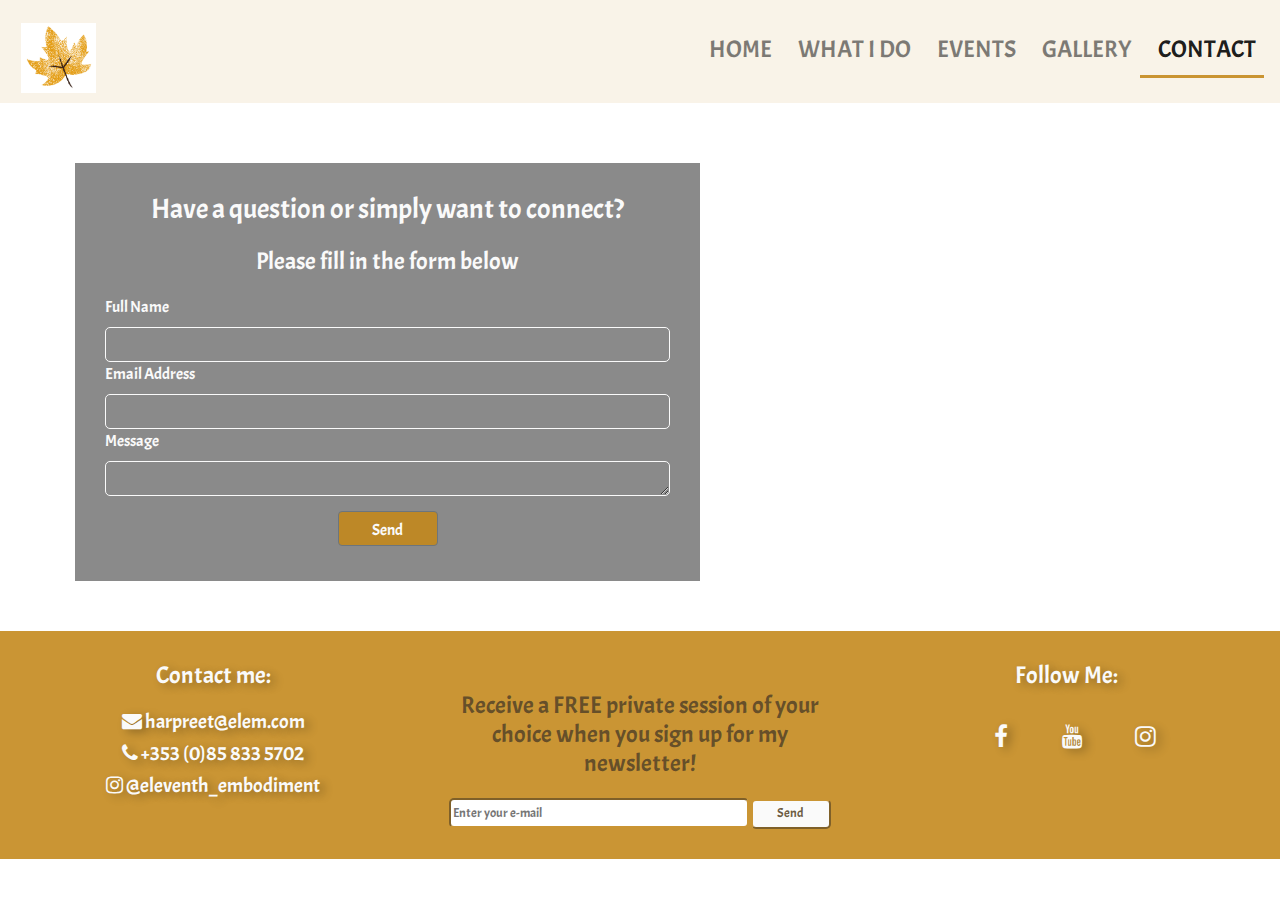
==== commit dddc7c93: "Update Testing in README.md file" ====
--- a/contact.html
+++ b/contact.html
@@ -1,123 +1,132 @@
 <!DOCTYPE html>
 <html lang="en">
-  <head>
+
+<head>
     <meta charset="UTF-8" />
     <meta name="viewport" content="width=device-width, initial-scale=1.0" />
-    <link rel="stylesheet" href="https://maxcdn.bootstrapcdn.com/bootstrap/4.2.1/css/bootstrap.min.css" type="text/css" />
-    <link rel="stylesheet" href="https://maxcdn.bootstrapcdn.com/font-awesome/4.7.0/css/font-awesome.min.css" type="text/css" />
+    <link rel="stylesheet" href="https://maxcdn.bootstrapcdn.com/bootstrap/4.2.1/css/bootstrap.min.css"
+        type="text/css" />
+    <link rel="stylesheet" href="https://maxcdn.bootstrapcdn.com/font-awesome/4.7.0/css/font-awesome.min.css"
+        type="text/css" />
     <link rel="stylesheet" href="assets/css/style.css" />
     <title>Eleventh Embodiment</title>
-    <link rel="icon" type="image/png" href="assets/images/favicon-leaf.png" />
-  </head>
-  <body>
+    <link rel="icon" type="image/png" href="assets/images/favicon.png" />
+</head>
+
+<body>
+
     <header>
-       <!-- ==================== Navigation Bar ================================================================== -->
+        <!-- ==================== Navigation Bar ================================================================== -->
 
-      <nav class="navbar navbar-expand-lg navbar-style navbar-light">
-			<a class="navbar-brand" href="index.html">
-				<img src="assets/images/logo-leaf.png" width="55" height="50" class="d-inline-block" alt="logo" loading="lazy"/></a>
-				<button class="navbar-toggler ml-auto" type="button" data-toggle="collapse" data-target="#navbarIcon" aria-controls="navbarIcon"
-                  aria-expanded="false" aria-label="Toggle navigation"><span class="navbar-toggler-icon"></span>
-                </button>
-				<div class="collapse navbar-collapse" id="navbarIcon">
-					<ul class="navbar-nav ml-auto menucontainer">
-						<li class="nav-item menuitem  grow">
-							<a class="nav-link" href="index.html">Home <span class="sr-only">(current)</span></a>
-						</li>
-						<li class="nav-item menuitem grow">
-							<a class="nav-link" href="what-i-do.html">What I Do<span class="sr-only">(current)</span></a>
-						</li>
-						<li class="nav-item menuitem grow">
-							<a class="nav-link" href="events.html">Events<span class="sr-only">(current)</span></a>
-						</li>
-						<li class="nav-item menuitem grow">
-							<a class="nav-link" href="gallery.html">Gallery<span class="sr-only">(current)</span></a>
-						</li>
-						<li class="nav-item menuitem active grow">
-							<a class="nav-link" href="contact.html">Contact<span class="sr-only">(current)</span></a>
-						</li>
-					</ul>
-				</div>
-		</nav>
-       <!-- ==================== End Navigation Bar ================================================================== -->
+        <nav class="navbar navbar-expand-lg navbar-style navbar-light">
+            <a class="navbar-brand" href="index.html">
+                <img src="assets/images/logo-leaf.png" width="75" height="70" class="d-inline-block" alt="logo"
+                    loading="lazy" /></a>
+            <button class="navbar-toggler ml-auto" type="button" data-toggle="collapse" data-target="#navbarIcon"
+                aria-controls="navbarIcon" aria-expanded="false" aria-label="Toggle navigation"><span
+                    class="navbar-toggler-icon"></span>
+            </button>
+            <div class="collapse navbar-collapse" id="navbarIcon">
+                <ul class="navbar-nav ml-auto menucontainer">
+                    <li class="nav-item menuitem  grow">
+                        <a class="nav-link" href="index.html">Home <span class="sr-only">(current)</span></a>
+                    </li>
+                    <li class="nav-item menuitem grow">
+                        <a class="nav-link" href="what-i-do.html">What I Do<span class="sr-only">(current)</span></a>
+                    </li>
+                    <li class="nav-item menuitem grow">
+                        <a class="nav-link" href="events.html">Events<span class="sr-only">(current)</span></a>
+                    </li>
+                    <li class="nav-item menuitem grow">
+                        <a class="nav-link" href="gallery.html">Gallery<span class="sr-only">(current)</span></a>
+                    </li>
+                    <li class="nav-item menuitem active grow">
+                        <a class="nav-link" href="contact.html">Contact<span class="sr-only">(current)</span></a>
+                    </li>
+                </ul>
+            </div>
+        </nav>
+        <!-- ==================== End Navigation Bar ================================================================== -->
     </header>
 
-      <!-- ==================== Contact Form ================================================================== -->
+    <!-- ==================== Contact Form ================================================================== -->
 
     <section class="container-fluid form-section">
-      <div class="row bg-color-contact">
-        <div class="col">
-          <div class="center-form">
-            <form class="signup-form">
-              <h3>Have a question or simply want to connect?</h3>
-              <h4>Please fill in the form below</h4>
-              <label for="fullname" class="label-color">Full Name</label>
-              <input type="text" name="name" id="fullname" class="form-control" required />
-              <label for="emailaddress" class="label-color"> Email Address </label>
-              <input type="email" name="email" id="emailaddress" class="form-control" required />
-              <label for="message" class="label-color"> Message</label>
-              <textarea rows="5" name="message" id="message" class="form-control" required ></textarea>
-              <div class="form-row text-center">
-                <div class="col">
-                  <button type="submit" class="btn btn-secondary btn-form">
-                    Send
-                  </button>
+        <div class="row bg-color-contact">
+            <div class="col">
+                <div class="center-form">
+                    <form class="signup-form">
+                        <h3>Have a question or simply want to connect?</h3>
+                        <h4>Please fill in the form below</h4>
+                        <label for="fullname" class="label-color">Full Name</label>
+                        <input type="text" name="name" id="fullname" class="form-control" required />
+                        <label for="emailaddress" class="label-color"> Email Address </label>
+                        <input type="email" name="email" id="emailaddress" class="form-control" required />
+                        <label for="message" class="label-color"> Message</label>
+                        <textarea rows="5" name="message" id="message" class="form-control" required></textarea>
+                        <div class="form-row text-center">
+                            <div class="col">
+                                <button type="submit" class="btn btn-secondary btn-form">
+                                    Send
+                                </button>
+                            </div>
+                        </div>
+                    </form>
                 </div>
-              </div>
-            </form>
-          </div>
+            </div>
         </div>
-      </div>
     </section>
-     <!-- ==================== End Contact Form ================================================================== -->
+    <!-- ==================== End Contact Form ================================================================== -->
 
-     <!-- ==================== Footer  ================================================================== -->
+    <!-- ==================== Footer  ================================================================== -->
 
     <footer class="container-fluid">
-      <div class="row">
-        <div class="col-12 col-md-6 contact-heading">
-          <h4>Contact me:</h4>
-            <h5><i class="fa fa-envelope"></i><a href="contact.html">harpreet@elem.com</a>
-            </h5>
-            <h5><i class="fa fa-phone"></i> +353 (0)85 833 5702
-            </h5>
-            <h5><i class="fa fa-instagram"></i><a href="instagram.com"> @eleventh_embodiment</a>
-            </h5>
+        <div class="row">
+            <div class="col-12 col-md-12 col-lg-4 contact-heading">
+                <h4>Contact me:</h4>
+                <h5><i class="fa fa-envelope"></i><a href="contact.html"> harpreet@elem.com</a>
+                </h5>
+                <h5><i class="fa fa-phone"></i> +353 (0)85 833 5702
+                </h5>
+                <h5><i class="fa fa-instagram"></i><a href="https://www.instagram.com" target="_blank"> @eleventh_embodiment</a>
+                </h5>
+            </div>
+            <div class="col-12 col-md-12 col-lg-4 newsletter-heading">
+                <h4>Receive a FREE private session of your choice when you sign up for my newsletter!</h4>
+                <form><input class="newsletter-input" type="email" placeholder="Enter your e-mail">
+                    <button type="submit">Send</button>
+                </form>
+            </div>
+    
+            <div class="col-12 col-md-12 col-lg-4 follow-heading">
+                <h4>Follow Me:</h4>
+                <ul class="social-media">
+                    <li>
+                        <a href="https://www.facebook.com" target="_blank"><i class="fa fa-facebook"></i></a>
+                    </li>
+                    <li>
+                        <a href="https://www.youtube.com" target="_blank"><i class="fa fa-youtube"></i></a>
+                    </li>
+                    <li>
+                        <a href="https://www.instagram.com" target="_blank"><i class="fa fa-instagram"></i></a>
+                    </li>
+                </ul>
+            </div>
         </div>
-        <div class="col-12 col-md-6 follow-heading">
-          <h4>Follow Me:</h4>
-          <ul class="social-media">
-            <li>
-              <a href="https://www.facebook.com" target="_blank"><i class="fa fa-facebook"></i></a>
-            </li>
-            <li>
-              <a href="https://www.youtube.com" target="_blank"><i class="fa fa-youtube"></i></a>
-            </li>
-            <li>
-              <a href="https://www.instagram.com" target="_blank"><i class="fa fa-instagram"></i></a>
-            </li>
-          </ul>
-        </div>
-      </div>
     </footer>
-     <!-- ==================== End Footer ================================================================== -->
-    
-     <!-- ==================== Scripts ================================================================== -->
-    <script
-      src="https://code.jquery.com/jquery-3.5.1.slim.min.js"
-      integrity="sha384-DfXdz2htPH0lsSSs5nCTpuj/zy4C+OGpamoFVy38MVBnE+IbbVYUew+OrCXaRkfj"
-      crossorigin="anonymous"
-    ></script>
-    <script
-      src="https://cdn.jsdelivr.net/npm/popper.js@1.16.1/dist/umd/popper.min.js"
-      integrity="sha384-9/reFTGAW83EW2RDu2S0VKaIzap3H66lZH81PoYlFhbGU+6BZp6G7niu735Sk7lN"
-      crossorigin="anonymous"
-    ></script>
-    <script
-      src="https://cdn.jsdelivr.net/npm/bootstrap@4.5.3/dist/js/bootstrap.min.js"
-      integrity="sha384-w1Q4orYjBQndcko6MimVbzY0tgp4pWB4lZ7lr30WKz0vr/aWKhXdBNmNb5D92v7s"
-      crossorigin="anonymous"
-    ></script>
-     <!-- ==================== End Scripts ================================================================== -->
-  </body>
-</html>
+    <!-- ==================== End Footer ================================================================== -->
+
+    <!-- ==================== Scripts ================================================================== -->
+    <script src="https://code.jquery.com/jquery-3.5.1.slim.min.js"
+        integrity="sha384-DfXdz2htPH0lsSSs5nCTpuj/zy4C+OGpamoFVy38MVBnE+IbbVYUew+OrCXaRkfj"
+        crossorigin="anonymous"></script>
+    <script src="https://cdn.jsdelivr.net/npm/popper.js@1.16.1/dist/umd/popper.min.js"
+        integrity="sha384-9/reFTGAW83EW2RDu2S0VKaIzap3H66lZH81PoYlFhbGU+6BZp6G7niu735Sk7lN"
+        crossorigin="anonymous"></script>
+    <script src="https://cdn.jsdelivr.net/npm/bootstrap@4.5.3/dist/js/bootstrap.min.js"
+        integrity="sha384-w1Q4orYjBQndcko6MimVbzY0tgp4pWB4lZ7lr30WKz0vr/aWKhXdBNmNb5D92v7s"
+        crossorigin="anonymous"></script>
+    <!-- ==================== End Scripts ================================================================== -->
+</body>
+
+</html>--- a/assets/css/style.css
+++ b/assets/css/style.css
@@ -1,684 +1,1416 @@
-@import url("https://fonts.googleapis.com/css2?family=Lato:ital,wght@0,100;0,300;0,400;0,700;1,100;1,300;1,400;1,700&family=Rajdhani:wght@300&display=swap");
+@import url('https://fonts.googleapis.com/css2?family=Acme&family=Do+Hyeon&family=Ranchers&display=swap');
 
 body {
-  font-family: Lato, sans-serif;
+    background-image: url("../images/full-bloom.png");
+    font-family: Acme, sans-serif;
+    padding: 0px;
+    margin: 0px;
+    overflow-x: hidden;
+    width: 100%;
+    height: 100%;
+
+}
+
   
-}
-
-/* ---------------------------------------------Navbar ---------------------------------*/
+    /* ========================================= Navbar ============================== */
 
 .navbar-style {
-  padding-left: 30px;
-  color: #c4881be3;
+	background-color: rgba(195, 136, 27, 0.1);
+	padding-bottom: 10px;
 }
 
 .navbar-brand {
-  color: #c4881be3;
-  font-size: xx-large;
-  margin-left: 5px;
+	margin-left: 5px;
+	margin-top: 30px;
+	padding-bottom: 0px;
 }
 
 .navbar-brand-text:hover {
-  color: slategray;
+	color: slategray;
+}
+
+.menucontainer {
+	margin-top: 20px;
 }
 
 .menuitem a {
-  font-size: x-large;
-  color: #c4881be3;
-  text-shadow: 5px 3px 10px rgba(0, 0, 0, 0.281);
-}
+	font-size: x-large;
+	color: #c4881be3;
+	text-transform: uppercase;
+}
+
 
 /*-------Grow hover animation from website travis.media, link in README.md--*/
+
 .grow a {
-  transition: all 0.2s ease-in-out;
+	transition: all 0.2s ease-in-out;
 }
 
 .grow a:hover {
-  transform: scale(1.1);
-}
+	transform: scale(1.1);
+}
+
 
 /*----------------------------------------------------------------------*/
 
 .active {
-  border-bottom: 3px solid #c4881be3;
-  text-decoration: none;
+	border-bottom: 3px solid #c4881be3;
+	text-decoration: none;
 }
 
 .navbar-nav li {
-  padding-left: 10px;
+	padding-left: 10px;
 }
 
 .navbar-toggler {
-  border: 2px solid #c4881be3;
-  margin-top: 80px;
+	border: 2px solid #c4881be3;
+	margin-top: 80px;
 }
 
 .hr-large {
-  border-top: 1px solid #c4881be3;
+	border-top: 1px solid #c4881be3;
 }
 
 .hr-small {
-    border-top: 1px solid #c4881be3;
-    width: 300px;
-}
+	border-top: 1px solid #c4881be3;
+	width: 300px;
+}
+
 
 /* ---------------------------------------------Hero Image Section ----------------------------------*/
 
+
 /* Code for hero image and animation borrowed from the Love Running project then edited to fit my website */
 
 .hero-container {
-  max-width: 100%;
-  height: 750px;
-  background: url("../images/focus.jpg") no-repeat center center;
-  -webkit-background-size: cover;
-  -moz-background-size: cover;
-  -o-background-size: cover;
-  background-size: cover;
-  display: flex;
-  align-items: center;
-  justify-content: center;
-  position: relative;
-  color: #fafafa;
-  animation-name: hero-zoom;
-  animation-duration: 5s;
-  animation-fill-mode: forwards;
+	z-index: -1;
+	max-width: 100%;
+	height: 750px;
+	background: url("../images/hero.jpg") no-repeat center center;
+	-webkit-background-size: cover;
+	-moz-background-size: cover;
+	-o-background-size: cover;
+	background-size: cover;
+	display: flex;
+	align-items: center;
+	justify-content: center;
+	position: relative;
+	color: #fafafa;
+	animation-name: hero-zoom;
+	animation-duration: 5s;
+	animation-fill-mode: forwards;
 }
 
 @keyframes hero-zoom {
-  from {
-    transform: scale(1);
-  }
-  to {
-    transform: scale(1.1);
-  }
+	from {
+		transform: scale(1);
+	}
+	to {
+		transform: scale(1.1);
+	}
 }
 
 .hero-outer {
-  height: 750px;
-  width: 100%;
-  overflow: hidden;
-  position: relative;
+	z-index: -2;
+	height: 750px;
+	width: 100%;
+	overflow: hidden;
+    position: relative;
+    margin-bottom: 20px;
+    
 }
 
 
 /* ---------------------------------------------Eleventh Embodiment section------------------------------------*/
 
 .about-container {
-  margin-top: 50px;
-  margin-bottom: 50px;
+	background-color: rgba(195, 136, 27, 0.2);
+	color: hsla(38, 38%, 25%, 0.89);
+	margin-bottom: 50px;
+	height: 300px;
 }
 
 .about {
-  height: auto;
-  justify-content: center;
-  align-items: center;
-  color: #c4881be3;
-  text-align: center;
-  padding-top: 10px;
-}
+	height: auto;
+	justify-content: center;
+	align-items: center;
+	color: #fafafa;
+	text-align: center;
+
+}
+
+.title-text-about {
+	text-align: center;
+	color: #fafafa;
+	padding-top: 35px;
+	text-transform: uppercase;
+	word-spacing: 5px;
+}
+
 
 /* ---------------------------------------------My story-----------------------------------------------------*/
 
 .title-text {
-  text-align: center;
-  color: #c4881be3;
-  padding-top: 25px;
-  text-transform: uppercase;
-  word-spacing: 5px;
+	text-align: center;
+	color: #c4881be3;
+	padding-top: 25px;
+	text-transform: uppercase;
+	word-spacing: 5px;
 }
 
 .owner-img {
-  max-width: 100%;
-  height: auto;
-  margin-top: 8px;
-  margin-bottom: 30px;
+	max-width: 100%;
+	height: auto;
+	margin-top: 8px;
+	margin-bottom: 30px;
 }
 
 .owner-text {
-  text-align: justify;
-  padding-right: 50px;
-  color: hsla(38, 38%, 25%, 0.89);
-}
-
-.name-heading {
-  color: #c4881be3;
-  text-align: center;
-  margin-top: 50px;
-  padding-bottom: 20px;
+	text-align: justify;
+	padding-right: 50px;
+	color: #584628;
 }
 
 .experience {
-  margin-top: 50px;
-  margin-bottom: 30px
-}
-
-.teacher-training, .teaching {
-  color: hsla(38, 38%, 25%, 0.89);
-  margin-top: 20px;
-  margin-bottom: 50px;
-}
-
-.teacher-training h5, .teaching h5 {
-  text-align: center;
-  padding-bottom: 20px;
-  font-weight: 600;
-  font-size: x-large;
-}
-
-.teacher-training li, .teaching li {
-  font-size: larger;
+	margin-top: 50px;
+	margin-bottom: 30px
+}
+
+.teacher-training,
+.teaching {
+	color: hsla(38, 38%, 25%, 0.89);
+	margin-top: 20px;
+	margin-bottom: 50px;
+}
+
+.teacher-training h5,
+.teaching h5 {
+	text-align: center;
+	padding-bottom: 20px;
+	font-weight: 600;
+	font-size: x-large;
+}
+
+.teacher-training li,
+.teaching li {
+	font-size: larger;
 }
 
 .yoga-img {
-  margin-left: 120px;
-  margin-top: 50px;
+	margin-left: 120px;
+	margin-top: 50px;
 }
 
 .yoga-text {
-  padding-left: 20px;
-  padding-top: 50px;
-  margin-top: 20px;
-  text-align:justify;
+	color: hsla(38, 38%, 25%, 0.89);
+	font-size: larger;
+	padding-left: 20px;
+	padding-top: 50px;
+	margin-top: 20px;
+	text-align: justify;
 }
 
 .yoga-btn {
-  color: #fafafa;
-  background-color: #c4881be3;
-  width: 150px;
-  border-radius: 5%;
-  margin-top: 70px;
+	letter-spacing: 1px;
+	word-spacing: 4px;
+	color: #fafafa;
+	background-color: #c4881be3;
+	width: 150px;
+	border-radius: 5px;
+	margin-top: 40px;
 }
 
 .book-session-text {
+	color: hsla(38, 38%, 25%, 0.89);
+	text-align: center;
+	text-transform: uppercase;
+	word-spacing: 4px;
+}
+
+.btn-book {
+	letter-spacing: 1px;
+	word-spacing: 4px;
+	display: flex;
+	justify-content: center;
+	color: #fafafa;
+	background-color: #c4881be3;
+	width: 200px;
+	margin: 0 auto;
+}
+
+
+/* ---------------------------------------------------Newsletter---------------------------------*/
+
+.newsletter-heading {
+    padding-top: 30px;
+    
+}
+
+.newsletter-heading h4 {
+    color: hsla(38, 38%, 25%, 0.89);
+}
+.newsletter-input {
+  border-radius: 5px;
+  width: 300px;
+  height: 30px;
+  border-color: #c4881be3;
+}
+form button {
+    color: hsla(38, 38%, 25%, 0.89);
+    background-color: #fafafa;
+    border-radius: 5px;
+    width: 80px;
+    height: 30px;
+    border-color: #c4881be3;
+}
+
+
+
+/* ----------------------------------------------------Footer ---------------------------------*/
+
+footer {
+	height: auto;
+	width: 100%;
+	color: #fafafa;
+	background-color: #c4881be3;
+}
+
+.follow-heading {
+	margin-top: 30px;
     text-align: center;
-}
-
-/*--------------------------Home page See Events section-------------------------------------------------------------------*/
-.btn-book {
-  display: flex;
-  justify-content: center;
-  color: #fafafa;
-  background-color: #c4881be3;
-  width: 200px;
-  margin: 0 auto;
-}
-
-
-/* ---------------------------------------------------Newsletter---------------------------------*/
-
-
-/* ----------------------------------------------------Footer ---------------------------------*/
-
-
-footer {
-  height: auto;
-  width: 100%;
-  color: #fafafa;
-  background-color: #c4881be3;
-}
-
-.follow-heading {
-  margin-top: 30px;
-  text-align: center;
+    text-shadow: 5px 3px 10px rgba(0, 0, 0, 0.3);
 }
 
 .contact-heading {
-  text-align: center;
-  margin-top: 30px;
-  margin-bottom: 30px;
-  font-size: small;
+	text-align: center;
+	margin-top: 30px;
+	margin-bottom: 30px;
+    font-size: small;
+    text-shadow: 5px 3px 10px rgba(0, 0, 0, 0.3);
 }
 
 .contact-heading a {
-  color: #fafafa;
-}
-
-.follow-heading i {
-    color: #fafafa;
+	color: #fafafa;
+}
+
+.follow-heading a {
+	color: #fafafa;
 }
 
 .contact-heading a:hover {
-  opacity: 0.2;
-  text-decoration: underline;
+	opacity: 0.2;
+	text-decoration: underline;
 }
 
 .social-media {
-  text-align: center;
-}
+	text-align: center;
+}
+
 
 /* Code for social media icons borrowed from Love Running challenge then edited  */
 
 .social-media li {
-  display: inline-block;
+	display: inline-block;
 }
 
 .social-media i {
-  font-size: 150%;
-  padding: 20%;
-  color: #fafafa;
-  margin-right: 50px;
+	font-size: 150%;
+	padding: 20%;
+	color: #fafafa;
+	margin-right: 50px;
 }
 
 .social-media li a:hover {
-  opacity: 0.3;
-}
-
-
+	opacity: 0.2;
+}
+
+.newsletter-heading {
+	text-align: center;
+	margin-top: 30px;
+	margin-bottom: 30px;
+    font-size: small;
+    text-shadow: #fafafa
+   
+}
 
 /* ----------------------------------------------------Modal -------------------------------*/
 
+
 /* Code borrowed from Bootstrap and adapted to my website */
 
 .form-style {
-  background-color: #fafafa;
+	background-color: #fafafa;
 }
 
 .form-Modalcontrol {
-  width: 80%;
-  height: 35px;
-  border: 1px solid #7777;
-  border-radius: 5px;
-  margin: 0 auto;
+	width: 80%;
+	height: 35px;
+	border: 1px solid #7777;
+	border-radius: 5px;
+	margin: 0 auto;
 }
 
 .form-group {
-  margin-left: 70px;
-  margin-top: 20px;
+	color: hsla(38, 38%, 25%, 0.89);
+	margin-left: 70px;
+	margin-top: 20px;
 }
 
 .modal-header {
-  background-color: #c4881be3;
-  color: #fafafa;
-  text-align: center;
-  padding-left: 70px;
+	background-color: #c4881be3;
+	color: #fafafa;
+	text-align: center;
+	padding-left: 70px;
 }
 
 .btn-form-modal {
-  margin-left: 70px;
-  margin-top: 15px;
-  margin-bottom: 35px;
-  color: #fafafa;
-  background-color: #c4881be3;
-  width: 150px;
+	margin-left: 70px;
+	margin-top: 15px;
+	margin-bottom: 35px;
+	color: #fafafa;
+	background-color: #c4881be3;
+    width: 150px;
+    height: 40px;
 }
 
 .close {
-  color: #fafafa;
-}
+	color: #fafafa;
+}
+
+
 /* ----------------------------------------------------Contact page -------------------------------*/
 
+
 /* form created by using code borrowed from the Love Running challenge and from the Resume Project, and then edited to fit the design of my website */
 
 .form-section {
-  height: auto;
-  background-image: url("../images/mountain.jpg");
-  clear: left;
-  background-size: cover;
-  background-position: center;
-  background-blend-mode: hue;
+	height: auto;
+	background-image: url("../images/mountain.jpg");
+	clear: left;
+	background-size: cover;
+	background-position: center;
+	background-blend-mode: hue;
 }
 
 .signup-form {
-  margin-top: 50px;
-  background-color: rgba(60, 60, 60, 0.6);
-  position: relative;
-  padding: 30px;
-}
-
-.form-section h3, h4 {
-  color: #fafafa;
-  margin-bottom: 20px;
-  text-align: center;
+	margin-top: 50px;
+	background-color: rgba(60, 60, 60, 0.6);
+	position: relative;
+	padding: 30px;
+}
+
+.form-section h3,
+h4 {
+	color: #fafafa;
+	margin-bottom: 20px;
+	text-align: center;
 }
 
 .form-control {
-  background: transparent;
-  width: 100%;
-  height: 35px;
-  border: 1px solid #fafafa;
-  border-radius: 5px;
-  color:#fafafa
+	background: transparent;
+	width: 100%;
+	height: 35px;
+	border: 1px solid #fafafa;
+	border-radius: 5px;
+	color: #fafafa
 }
 
 .btn-form {
-  margin-top: 15px;
-  margin-bottom: 5px;
-  color: #fafafa;
-  background-color: #c4881be3;
-  width: 100px;
+	margin-top: 15px;
+	margin-bottom: 5px;
+	color: #fafafa;
+	background-color: #c4881be3;
+    width: 100px;
+    height: 35px;
 }
 
 .label-color {
-  color: #fafafa;
-}
+	color: #fafafa;
+}
+
 
 /*-------------------------------------Gallery Page---------------------------------------------------*/
 
 .photos img {
-    max-width: 100%;
-    height:auto;
-    padding: 0;
-    margin-bottom: 30px;
-}
-
+	max-width: 100%;
+	height: auto;
+	padding: 0;
+	margin-bottom: 30px;
+}
 
 
 /*------------------------------------- What I do Page-----------------------------------------------*/
 
 .yoga-heading {
-  color: #c4881be3;
-  text-align: justify;
-  text-transform: uppercase;
-  font-size: xx-large;
+	color: #c4881be3;
+	text-align: center;
+	text-transform: uppercase;
+	font-size: xx-large;
+	margin-top: 60px;
+}
+
+.header-container {
+	margin-top: 20px;
+}
+
+.what-img {
+	max-width: 100%;
+	height: auto;
 }
 
 .methods-text {
-  color: #c4881be3;
-  text-align: center;
-  font-size: x-large;
-  margin-top: 100px;
-  padding-right: 80px;
+	color: hsla(38, 38%, 25%, 0.89);
+	text-align: center;
+	font-size: x-large;
+	margin-top: 50px;
+	margin-left: 60px;
+	padding-right: 80px;
+	margin-bottom: 50px;
 }
 
 .btn-advice {
-  margin-top: 60px;
-  margin-left: 250px;
-  color: #fafafa;
-  background-color: #c4881be3;
-  width: 200px;
+	display: table;
+	margin: 0 auto;
+	margin-bottom: 50px;
+	color: #fafafa;
+	background-color: #c4881be3;
+	width: 200px;
 }
 
 .description-text {
-  text-align: justify;
-  font-size: larger;
-  margin: 50px 0px 50px 150px;
+	color: hsla(38, 38%, 25%, 0.89);
+	text-align: justify;
+	font-size: larger;
+	margin: 50px 0px 50px 150px;
+}
+
+#yogi {
+	text-align: center;
 }
 
 .kundalini-container {
-    padding: 0px;
+	padding: 0px;
 }
 
 .quote-text {
-  text-align: center;
-  font-size: x-large;
-  text-shadow: 5px 3px 10px rgba(0, 0, 0, 0.281);
-  padding-top: 50px;
-  color:#c4881be3;
-  margin-top: 50px;
- 
+	text-align: center;
+	font-size: x-large;
+	text-shadow: 5px 3px 10px rgba(0, 0, 0, 0.281);
+	padding-top: 10px;
+	color: #c4881be3;
+	margin-top: 50px;
+	margin-bottom: 50px;
 }
 
 .heading-text {
-  color: #fafafa;
-  background-color: #c4881be3;
-  text-align: center;
-  font-style: italic;
-  margin: 50px 30px 30px 20px;
+	color: #fafafa;
+	background-color: #c4881be3;
+	text-align: center;
+	font-style: italic;
+	margin: 50px 30px 30px 20px;
 }
 
 .btn-class-kundalini {
-  margin-left: 355px;
-  margin-bottom: 20px;
-  color: #fafafa;
-  background-color: #c4881be3;
-  width: 200px;
-  margin-top: -35px;
+	display: table;
+	margin: 0 auto;
+	margin-top: -40px;
+	color: #fafafa;
+	background-color: #c4881be3;
+	width: 200px;
 }
 
 .btn-class-yin {
-  margin-left:695px;
-  margin-bottom: 40px;
-  color: #fafafa;
-  background-color: #c4881be3;
-  width: 200px;
+	display: table;
+	margin: 0 auto;
+	color: #fafafa;
+	background-color: #c4881be3;
+	width: 200px;
+	margin-top: 50px;
+	margin-bottom: 50px;
 }
 
 .btn-class-reiki {
-  margin-left:400px;
-  margin-bottom: 40px;
-  color: #fafafa;
-  background-color: #c4881be3;
-  width: 200px;
+	display: table;
+	margin: 0 auto;
+	margin-top: 80px;
+	margin-bottom: 80px;
+	color: #fafafa;
+	background-color: #c4881be3;
+	width: 200px;
 }
 
 .btn-class-shaman {
-  margin-left: 680px;
-  margin-bottom: 40px;
-  color: #fafafa;
-  background-color: #c4881be3;
-  width: 200px;
+	display: table;
+	margin: 0 auto;
+	margin-bottom: 40px;
+	color: #fafafa;
+	background-color: #c4881be3;
+	width: 200px;
 }
 
 .kundalini-img {
-    display: flex;
-    justify-content: center;
-    margin-top: 80px;
-    margin-left: 50px;
+	margin: 0px auto;
+	margin-top: 60px;
 }
 
 .yin-img {
-  margin-left: 150px;
+	max-width: 100%;
+	height: auto;
+	padding: 10px;
+	padding-left: 10px;
+}
+
+.yin-second-img {
+	max-width: 100%;
+	height: auto;
+	padding: 10px;
 }
 
 .reiki-img {
- margin-top: 50px;
+	max-width: 100%;
+	height: auto;
+	margin-top: 30px;
 }
 
 .breathing-img {
-  margin-bottom: 50px;
+	display: block;
+	margin-left: auto;
+	margin-right: auto;
+	width: 50%;
+	margin-bottom: 50px;
 }
 
 .shaman-img {
-   margin-top: 10px;
+	margin-bottom: 30px;
 }
 
 .shaman-second-img {
-    
-}
-
-.shaman-second-img {
-    margin-top: 10px;
-}
-
-   
+	max-width: 100%;
+	height: auto;
+	margin-bottom: 30px;
+}
+
+
 /*--------------------------Events Page -------------------------------------------------------------------*/
 
+.page-header {
+	font-size: 6vh;
+	color: #c4881be3;
+	text-align: center;
+	text-transform: uppercase;
+	justify-content: center;
+	letter-spacing: 4px;
+	margin-top: 80px;
+}
+
 .events-title {
-  color: #c4881be3;
-  text-align: center;
-  text-transform: uppercase;
-  font-size: xx-large;
-  margin:0px auto;
-  padding-top: 50px;
-
-}
-
-.retreat-title {
-  color:  hsla(38, 38%, 25%, 0.89);
-  text-align: center;
-  margin-top: 20px;
-}
-
-.retreat-text{
-  color:  hsla(38, 38%, 25%, 0.89);
-  text-align: justify;
-  font-size: large;
+	color: #c4881be3;
+	text-align: center;
+	text-transform: uppercase;
+	padding-top: 50px;
+}
+
+.retreat-text {
+	color: hsla(38, 38%, 25%, 0.89);
+	text-align: justify;
+	font-size: large;
+	padding-left: 20px;
+	margin-top: 50px;
+	margin-bottom: 50px;
+}
+
+.retreat-facts h3 {
+	color: hsla(38, 38%, 25%, 0.89);
+	text-align: center;
+}
+
+.retreat-facts {
+	margin-top: 50px;
+	margin-bottom: 50px;
+	text-align: justify;
+}
+
+.retreat-facts h2 {
+	color: #c4881be3;
+	text-align: center;
 }
 
 .video-position {
-  display:flex;
-  justify-content:center;
-  margin-bottom: 30px;
-}
- 
- /*----------------------------------------------Media Queries-----------------------------------*/
+	display: flex;
+}
+
+.video-position video {
+	width: 50%;
+	display: block;
+	margin-left: auto;
+	margin-right: auto;
+}
+
+#price {
+	color: #c4881be3;
+	font-weight: 600;
+	font-size: xx-large;
+}
+
+.btn-retreat {
+	letter-spacing: 1px;
+	word-spacing: 4px;
+	display: flex;
+	justify-content: center;
+	color: #fafafa;
+	background-color: #c4881be3;
+	width: 200px;
+	margin: 0 auto;
+}
+
+.workshop {
+	margin-top: 80px;
+	font-size: larger;
+}
+
+.workshop p {
+	text-align: justify;
+	color: hsla(38, 38%, 25%, 0.89);
+}
+
+.workshop-img {
+	margin-left: 50px;
+	margin-bottom: 60px;
+	margin-top: 80px;
+}
+
+.workshop h3 {
+	color: #c4881be3;
+}
+
+.btn-workshop {
+	margin-top: -10px;
+	color: #fafafa;
+	background-color: #c4881be3;
+	width: 200px;
+	margin-bottom: 30px;
+}
+
+.workshop ul {
+	list-style-type: none;
+	color: hsla(38, 38%, 25%, 0.89);
+	padding: 0px;
+}
+
+
+/*----------------------------------------------------------Media Queries------------------------------------------------------------------*/
+
 
 /* Media query for the form on the contact page borrowed from the Love Running challenge*/
 
 @media screen and (min-width: 992px) {
-  .center-form {
-    padding-top: 10px;
-    min-height: 240px;
-    max-width: 50%;
-    margin-bottom: 50px;
-    margin-left: 60px;
-  }
-}
-
-/* Media queries for What I Do page */
-
-@media screen and (max-width:768px) {
-    .yoga-heading {
-    color: #c4881be3;
-    text-align: center;
-    text-transform: uppercase;
-    font-size: x-large;
-  }
-
-  .methods-text {
-    color: #c4881be3;
-    text-align: center;
-    justify-items: center;
-    font-size: larger;
-    margin-top: 30px;
-    padding-right: 5px;
-  }
-
-  .btn-advice {
-    margin-top: 15px;
-    margin-left: 100px;
-    margin-bottom: 10px;
-    color: #fafafa;
-    background-color: #c4881be3;
-    width: 150px;
-  }
-
-  .description-text {
-    
-    text-align: justify;
-    font-size: large;
-    
-    margin: 0px auto;
-  }
-
-  .description-text h6 {
-      display: inline;
-      margin-left: 75px;
-      padding-bottom:50px;
-}
-
-  .quote-text {
-    margin-top: -50px;
-    padding-left: 30px;
-    padding-right: 20px;
-    text-align: center;
-    font-size: medium;
-    text-shadow: 5px 3px 10px rgba(0, 0, 0, 0.281);
-    color:#c4881be3;
-  }
-
-  .kundalini-img {
-    margin: 0px auto;
-   }
-
-  .yin-img {
-    margin:0px auto;
-  }
-
-  .yin-second-img {
-    margin-top: 10px;
-  }
-
-  .reiki-img {
-    margin-top: 10px;
-  }
-
-  .shaman-img {
-    margin:0px auto;
-  }
-
-.kundalini-container {
-   padding: 20px;
-}
-
-.btn-class-kundalini {
-  margin-left: 95px;
-  margin-top: 30px;
-  color: #fafafa;
-  background-color: #c4881be3;
-  width: 200px;
- 
-}
-.btn-class-yin {
-  margin-left:65px;
-  margin-bottom: 40px;
-  color: #fafafa;
-  background-color: #c4881be3;
-  width: 200px;
-}
-
-.btn-class-reiki {
-  margin-top: 30px;
-  margin-left:70px;
-  margin-bottom: 40px;
-  color: #fafafa;
-  background-color: #c4881be3;
-  width: 200px;
-}
-
-.btn-class-shaman {
-  margin-left: 75px;
-  margin-bottom: 40px;
-  color: #fafafa;
-  background-color: #c4881be3;
-  width: 200px;
-}
-}
-
-@media screen and (min-width: 992px) {
-
-.btn-class-kundalini {
-  margin-left: 420px;
-  margin-top: -40px;
-  color: #fafafa;
-  background-color: #c4881be3;
-  width: 200px;
- 
-}
-
-.yin-img {
-  margin-left: 150px;
-  }
-
-.yin-second-img {
-       margin-left: -200px;
-  }
-
-  .btn-class-yin {
-  margin-left: 750px;
-  margin-bottom: 40px;
-  color: #fafafa;
-  background-color: #c4881be3;
-  width: 200px;
-}
-
-.btn-class-shaman {
-  margin-left:830px;
-  margin-bottom: 40px;
-  color: #fafafa;
-  background-color: #c4881be3;
-  width: 200px;
-}
-
-.shaman-img {
-    margin-left:120px;
-  }
-
-.shaman-second-img {
-margin-left: 10px;
-
-}
-
-}
-
-
+	.center-form {
+		padding-top: 10px;
+		min-height: 240px;
+		max-width: 50%;
+		margin-bottom: 50px;
+		margin-left: 60px;
+	}
+}
+
+
+/*
+
+
+/* ------------------------------------------------------ (Extra Small) Mobile---------------------------------------------------------- */
+
+
+/* ------------------------------------------------ Home Page -------------------------------*/
+
+@media (min-width: 320px) and (max-width: 575px) {
+	.navbar {
+		margin-top: -40px;
+	}
+	.navbar-brand {
+		margin-left: 5px;
+		margin-top: 55px;
+		padding-bottom: 0px;
+    }
+    
+    .grow a:hover {
+	transform: scale(0.9);
+    }
+  
+	.hero-outer {
+		height: 650px;
+		width: 100%;
+		overflow: hidden;
+		position: relative;
+	}
+	.about-container {
+		background-color: rgba(195, 136, 27, 0.5);
+		color: #584628;
+		height: 285px;
+	}
+	.title-text-about {
+		text-align: center;
+		color: #584628;
+		padding-top: 15px;
+		text-transform: uppercase;
+		word-spacing: 5px;
+		font-size: larger;
+	}
+	.about {
+		justify-content: center;
+		align-items: center;
+		color: #584628;
+		text-align: center;
+		font-size: large;
+		padding: 5px;
+		margin-top: -10px;
+	}
+	.owner-img {
+		max-width: 100%;
+		height: auto;
+		margin: 0px auto;
+	}
+	.owner-text {
+		display: flex;
+		justify-items: center;
+		text-align: justify;
+		padding: 25px;
+		color: hsla(38, 38%, 25%, 0.89);
+	}
+	.title-text {
+		text-align: center;
+		color: #c4881be3;
+		padding-top: 25px;
+		padding-left: 10px;
+		padding-right: 10px;
+		text-transform: uppercase;
+		font-size: x-large;
+	}
+	.yoga-img {
+		display: none;
+	}
+	.yoga-text {
+		text-align: justify;
+		padding: 40px;
+    }
+    
+    .online-session {
+		margin-top: 40px;
+		margin-bottom: 40px;
+	}
+	/* ------------------------------------------------ What I Do Page -------------------------------*/
+	.yoga-heading {
+		margin-top: 30px;
+	}
+	.page-header {
+		margin-top: 30px;
+	}
+	what-img {
+		display: block;
+		margin-left: auto;
+		margin-right: auto;
+		width: 70%;
+	}
+	.kundalini-container {
+		padding: 20px;
+	}
+	.kundalini-img {
+        margin-top: 10px;
+        
+	}
+	.description-text {
+		color: hsla(38, 38%, 25%, 0.89);
+		text-align: justify;
+		font-size: larger;
+        margin: 0 auto;
+        padding-top: 30px;
+	}
+	.methods-text {
+		color: hsla(38, 38%, 25%, 0.89);
+		text-align: center;
+		font-size: larger;
+		margin-top: 50px;
+		margin-left: 20px;
+		padding-right: 20px;
+		margin-bottom: 50px;
+	}
+	.quote-text {
+		text-align: center;
+		font-size: larger;
+		text-shadow: 5px 3px 10px rgba(0, 0, 0, 0.281);
+		padding-top: 10px;
+		padding-right: 30px;
+		padding-left: 30px;
+		color: #c4881be3;
+		margin-top: 50px;
+		margin-bottom: 50px;
+	}
+	.shaman-img {
+		max-width: 100%;
+		height: auto;
+	}
+	.shaman-second-img {
+		max-width: 100%;
+		height: auto;
+	}
+	.breathing-img {
+		display: none;
+	}
+	.btn-class-shaman {
+		margin-top: 30px;
+	}
+	.btn-class-kundalini {
+		display: table;
+		margin: 0 auto;
+        margin-top: 30px;
+        margin-bottom: 30px;
+		color: #fafafa;
+		background-color: #c4881be3;
+		width: 200px;
+	}
+	/* ------------------------------------------------ Events Page ---------------------------------------------------*/
+	.retreat-img img {
+		margin-bottom: 10px;
+	}
+	.video-position video {
+		width: 80%;
+		display: block;
+		margin-left: auto;
+		margin-right: auto;
+	}
+	.workshop-img {
+		margin-left: 10px;
+		margin-bottom: 30px;
+		margin-top: 60px;
+	}
+	.workshop {
+		margin-top: 20px;
+		padding: 20px;
+	}
+}
+
+
+/* ------------------------------------------------ Low Resolution Tablets, Mobiles (Landscape) -------------------------*/
+
+
+/* ------------------------------------------------ Home Page ---------------------------------------------------*/
+
+@media (min-width: 576px) and (max-width: 767px) {
+	.navbar {
+		margin-top: -40px;
+	}
+	.navbar-brand {
+		margin-left: 5px;
+		margin-top: 45px;
+		padding-bottom: 0px;
+    }
+    
+    .grow a:hover {
+	transform: scale(0.9);
+    }
+	.hero-outer {
+		height: 655px;
+		width: 100%;
+		overflow: hidden;
+		position: relative;
+	}
+	.about-container {
+		background-color: rgba(195, 136, 27, 0.5);
+		height: 400px;
+	}
+	.title-text-about {
+		text-align: center;
+		color: #584628;
+		padding-top: 70px;
+		text-transform: uppercase;
+		word-spacing: 5px;
+		font-size: xx-large;
+		margin-top: -20px;
+	}
+	.about {
+		justify-content: center;
+		align-items: center;
+		color: #584628;
+		text-align: center;
+		font-size: larger;
+		padding-top: 15px;
+		margin-top: -30px;
+		padding-left: 10px;
+		padding-right: 10px;
+	}
+	.owner-img {
+		max-width: 100%;
+		height: auto;
+		margin-top: 8px;
+		margin-bottom: 30px;
+	}
+	.owner-text {
+		display: flex;
+		justify-items: center;
+		text-align: justify;
+		padding: 25px;
+		color: hsla(38, 38%, 25%, 0.89);
+	}
+	.yoga-img {
+		display: block;
+		margin-left: auto;
+		margin-right: auto;
+		width: 30%;
+	}
+	.yoga-text {
+		text-align: justify;
+		padding: 45px;
+	}
+	.online-session {
+		margin-top: 50px;
+		margin-bottom: 50px;
+	}
+    /* -----------------------------------------------What I Do Page --------------------------------*/
+    .methods-text {
+        padding-left: 0px;
+        padding-right: 0px;
+        margin-left: 0px;
+    }
+    .quote-text {
+        padding: 60px;
+        margin-bottom: 0px;
+        padding-bottom: 0px;
+    }
+	.description-text {
+        margin: 0 auto;
+        padding-top: 30px;
+    }
+
+    .kundalini-img {
+       margin-top: 10px;
+       display: block;
+	   margin-left: auto;
+	   margin-right: auto;
+       width: 70%;
+    }
+    
+    .kundalini-btn-parent {
+        display: flex;
+    }
+    .btn-class-kundalini {
+          justify-items: center;
+          margin-top: 40px;
+          margin-bottom: 50px;
+    }
+	/* -----------------------------------------------Events Page --------------------------------*/
+	.video-position video {
+		width: 70%;
+		display: block;
+		margin-left: auto;
+		margin-right: auto;
+	}
+	.workshop-img {
+		margin-left: 5px;
+		margin-bottom: 30px;
+		margin-top: 60px;
+	}
+	.workshop {
+		margin-top: 20px;
+		padding: 20px;
+	}
+	.retreat-img img {
+		margin-bottom: 20px;
+	}
+}
+
+
+/* ------------------------------------------------ Medium  -------------------------------*/
+
+@media (min-width: 768px) and (max-width: 992px) {
+	/* ------------------------------------------------ Home Page -------------------------------*/
+	.navbar {
+		margin-top: -40px;
+    }
+    
+    .grow a:hover {
+	transform: scale(0.9);
+    }
+	.hero-outer {
+		height: 680px;
+		width: 100%;
+		overflow: hidden;
+        position: relative;
+        margin-bottom: 10px;
+	}
+	.about-container {
+		background-color: rgba(195, 136, 27, 0.5);
+		height: 355px;
+	}
+	.title-text-about {
+		text-align: center;
+		color: #584628;
+		padding-top: 40px;
+		text-transform: uppercase;
+		word-spacing: 5px;
+		font-size: xx-large;
+	}
+	.about {
+		justify-content: center;
+		align-items: center;
+		color: #584628;
+		text-align: center;
+		font-size: x-large;
+		padding-top: 10px;
+		padding-left: 20px;
+		padding-right: 20px;
+		margin-top: -10px;
+	}
+	.owner-img {
+		max-width: 100%;
+		height: auto;
+		margin-top: 8px;
+		margin-bottom: 30px;
+	}
+	.online-session {
+		margin-top: 40px;
+		margin-bottom: 40px;
+	}
+	.yoga-img {
+		display: block;
+		margin-left: auto;
+		width: 70%;
+	}
+	.yoga-text {
+        margin-top: -5px;
+		text-align: justify;
+		padding-right: 35px;
+    }
+    
+    .yoga-btn {
+        margin-top: -25px;
+    }
+	.quote-text {
+		text-align: center;
+		display: block;
+        justify-items: center;
+        padding-left: 40px;
+	}
+	/* ------------------------------------------------ What I Do Page -------------------------------*/
+	.breathing-img {
+		display: block;
+		max-width: 100%;
+		height: auto;
+		margin-bottom: 30px;
+	}
+	.quote-text {
+		text-align: center;
+		justify-items: center;
+	}
+	
+    .description-text{
+        margin: 0 auto;
+        padding-top: 30px;
+       
+    }
+	.kundalini-img {
+       margin-top: -20px;
+       display: block;
+	   margin-left: auto;
+	   margin-right: auto;
+       width: 70%;
+    
+    }
+    
+    .btn-class-kundalini {
+        margin-top: 30px;
+        margin-bottom: 50px;
+    }
+
+    .btn-class-shaman {
+        margin-top: 50px;
+    }
+	/* -------------------------------------------Events Page -----------------------------------*/
+	.video-position video {
+		width: 60%;
+		display: block;
+		margin-left: auto;
+		margin-right: auto;
+	}
+	.retreat-img img {
+		margin-bottom: 20px;
+	}
+	.workshop-img {
+		margin-bottom: 30px;
+		margin-top: 200px;
+	}
+	.workshop {
+		margin-top: 20px;
+	}
+}
+
+
+/* -------------------------------------------------------------------------------- Large (Desktop) -------------------- */
+
+@media (min-width: 993px) and (max-width: 1200px) {
+	.navbar {
+		margin-top: -20px;
+	}
+	.about-container {
+		background-color: rgba(195, 136, 27, 0.5);
+		height: 310px;
+	}
+	.title-text-about {
+		text-align: center;
+		color: #584628;
+		padding-top: 40px;
+		text-transform: uppercase;
+		word-spacing: 5px;
+		font-size: xx-large;
+	}
+	.about {
+		justify-content: center;
+		align-items: center;
+		color: #584628;
+		text-align: center;
+		font-size: larger;
+		margin-top: -20px;
+		padding-bottom: 20px;
+		padding-left: 40px;
+		padding-right: 40px;
+	}
+	.owner-img {
+		max-width: 100%;
+		height: auto;
+		margin-top: 8px;
+		margin-bottom: 30px;
+	}
+	.owner-text {
+		text-align: justify;
+		padding-right: 50px;
+		color: hsla(38, 38%, 25%, 0.89);
+	}
+	.online-session {
+		margin-top: 50px;
+		margin-bottom: 50px;
+    }
+    
+    .yoga-img {
+        margin-left: 10px;
+		margin-top: 50px;
+    }
+
+    .yoga-text {
+        padding-right: 50px;
+    }
+    /*---------------------------------------------------------- What I Do Page ---------------------------------*/
+    .description-text{
+        margin: 0 auto;
+        padding-top: 30px;
+    }
+	.kundalini-img {
+    margin-top: -20px;
+    display: block;
+	margin-left: auto;
+	margin-right: auto;
+       width: 60%;
+    
+	}
+	.quote-text {
+		text-align: center;
+    }
+    
+    .kundalini-btn-parent {
+        display:flex;
+    }
+    .btn-class-kundalini {
+        justify-content: center;
+        margin-top: 50px;
+    }
+
+    .btn-class-shaman {
+        margin-top: 30px;
+    }
+	/*---------------------------------------------------------- Events Page -----------------------------------------*/
+	.video-position video {
+		width: 70%;
+		display: block;
+		margin-left: auto;
+		margin-right: auto;
+	}
+}
+
+
+/* ======================================================================== Large (Desktop) ================================= */
+
+@media (min-width: 1201px) and (max-width: 1280px) {
+	.navbar {
+		margin-top: -20px;
+	}
+	.about-container {
+		background-color: rgba(195, 136, 27, 0.5);
+		height: 300px;
+	}
+	.hero-outer {
+		height: 750px;
+		width: 100%;
+		overflow: hidden;
+		position: relative;
+	}
+	.title-text-about {
+		text-align: center;
+		color: #584628;
+		padding-top: 40px;
+		text-transform: uppercase;
+		word-spacing: 5px;
+		font-size: xx-large;
+	}
+	.about {
+		justify-content: center;
+		align-items: center;
+		color: #584628;
+		text-align: center;
+		font-size: larger;
+		margin-top: -20px;
+		padding-bottom: 20px;
+		padding-left: 40px;
+		padding-right: 40px;
+	}
+	.yoga-text {
+		padding-top: 50px;
+		margin-top: 20px;
+		padding-left: 50px;
+		text-align: justify;
+		margin-left: 10px;
+	}
+	.yoga-img {
+		margin-left: 25px;
+		margin-top: 50px;
+	}
+	.online-session {
+		margin-top: 60px;
+		margin-bottom: 60px;
+	}
+	/* ------------------------------------- What I Do Page -------------------------------------*/
+	.quote-text {
+		text-align: center;
+	}
+	  .description-text{
+        margin: 0 auto;
+        padding-top: 30px;       
+    }
+
+      .description-text{
+        margin: 0 auto;
+        padding-top: 30px;
+    }
+	.kundalini-img {
+       margin-top: -10px;
+       display: block;
+	   margin-left: auto;
+	   margin-right: auto;
+       width: 70%;
+    
+	}
+	.quote-text {
+		text-align: center;
+    }
+    
+    .kundalini-btn-parent {
+        display:flex;
+    }
+    .btn-class-kundalini {
+        justify-content: center;
+        margin-top: 50px;
+    }
+    
+    .btn-class-shaman {
+        margin-top: 30px;
+    }
+    /* ------------------------------------- Events Page --------------------------------------*/
+	.video-position video {
+		width: 60%;
+		display: block;
+		margin-left: auto;
+		margin-right: auto;
+	}
+}
+
+
+/* ======================================================================== Higher resolution Desktop ========================= */
+
+@media screen and (min-width: 1281px) {
+	.about-container {
+		background-color: rgba(195, 136, 27, 0.5);
+		height: 310px;
+	}
+	.title-text-about {
+		text-align: center;
+		color: #584628;
+		padding-top: 40px;
+		text-transform: uppercase;
+		word-spacing: 5px;
+		font-size: xx-large;
+	}
+	.about {
+		justify-content: center;
+		align-items: center;
+		color: #584628;
+		text-align: center;
+		font-size: larger;
+		margin-top: -20px;
+		padding-bottom: 20px;
+		padding-left: 40px;
+		padding-right: 40px;
+	}
+	.yoga-text {
+		padding-top: 50px;
+		margin-top: 20px;
+		padding-left: 80px;
+		text-align: justify;
+		margin-left: 10px;
+	}
+	.yoga-img {
+		margin-left: 65px;
+        margin-top: 50px;
+    }
+    .book-session-text {
+	  color: hsla(38, 38%, 25%, 0.89);
+	  text-align: center;
+	  text-transform: uppercase;
+      word-spacing: 4px;
+      margin-top: 30px;
+    }
+    .btn-book {
+        margin-bottom: 30px;
+    }
+	.video-position video {
+		width: 50%;
+		display: block;
+		margin-left: auto;
+		margin-right: auto;
+    }
+    
+    .description-text{
+        margin: 0 auto;
+        padding-top: 30px;
+        padding-top: 30px;
+    }
+	.kundalini-img {
+       margin-top: -10px;
+       display: block;
+	   margin-left: auto;
+	   margin-right: auto;
+       width: 50%;
+    
+	}
+	.quote-text {
+		text-align: center;
+    }
+    
+    .kundalini-btn-parent {
+        display:flex;
+    }
+    .btn-class-kundalini {
+        justify-content: center;
+        margin-top: 50px;
+        margin-bottom: 50px;
+    }
+
+    .btn-class-shaman {
+        margin-top: 50px;
+    }
+}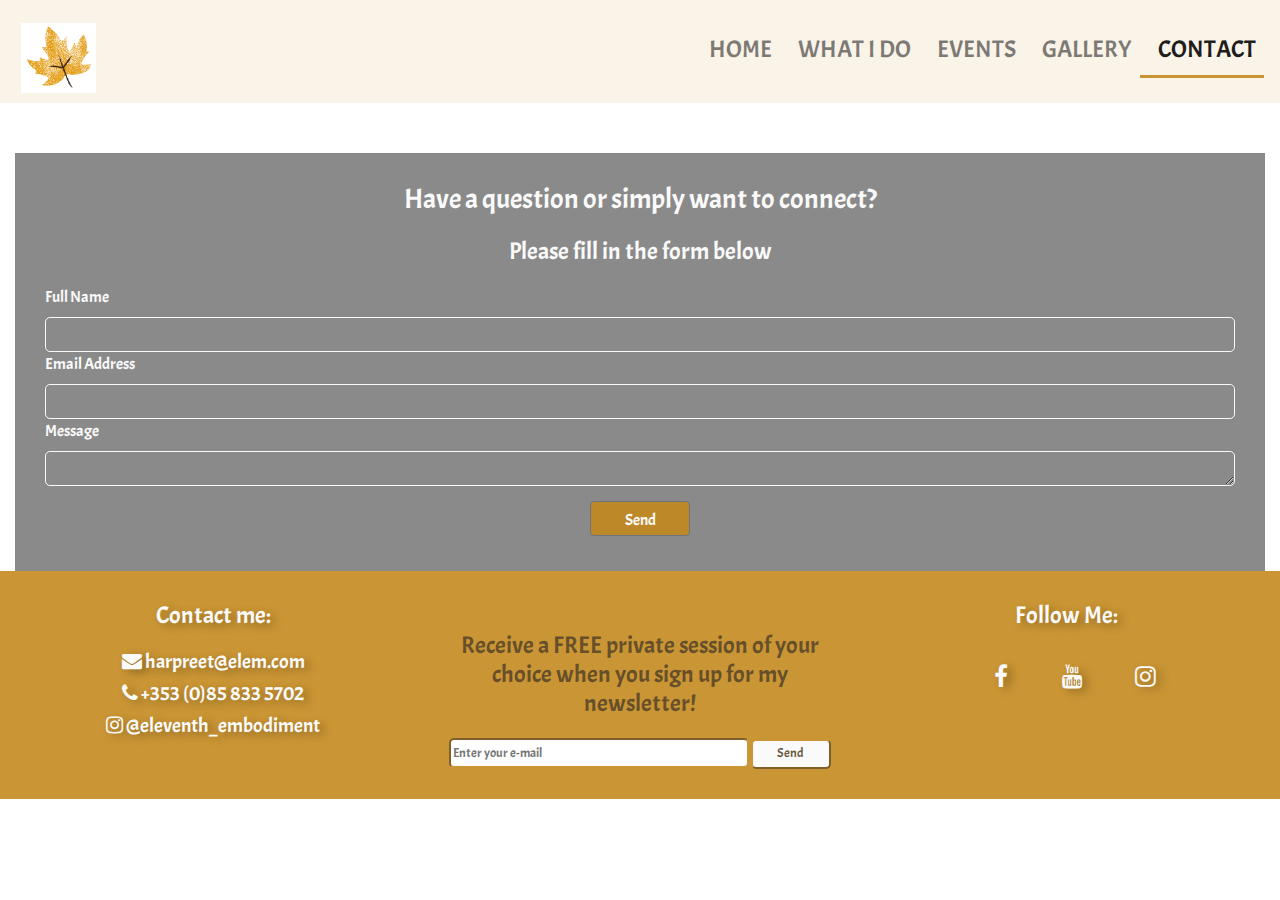
==== commit 35b6b934: "Delete unused images" ====
--- a/contact.html
+++ b/contact.html
@@ -63,7 +63,7 @@
                         <label for="emailaddress" class="label-color"> Email Address </label>
                         <input type="email" name="email" id="emailaddress" class="form-control" required />
                         <label for="message" class="label-color"> Message</label>
-                        <textarea rows="5" name="message" id="message" class="form-control" required></textarea>
+                        <textarea rows="5" name="message" id="message" class="form-control"></textarea>
                         <div class="form-row text-center">
                             <div class="col">
                                 <button type="submit" class="btn btn-secondary btn-form">
@@ -88,7 +88,8 @@
                 </h5>
                 <h5><i class="fa fa-phone"></i> +353 (0)85 833 5702
                 </h5>
-                <h5><i class="fa fa-instagram"></i><a href="https://www.instagram.com" target="_blank"> @eleventh_embodiment</a>
+                <h5><i class="fa fa-instagram"></i><a href="https://www.instagram.com" target="_blank">
+                        @eleventh_embodiment</a>
                 </h5>
             </div>
             <div class="col-12 col-md-12 col-lg-4 newsletter-heading">
@@ -97,7 +98,7 @@
                     <button type="submit">Send</button>
                 </form>
             </div>
-    
+
             <div class="col-12 col-md-12 col-lg-4 follow-heading">
                 <h4>Follow Me:</h4>
                 <ul class="social-media">
--- a/assets/css/style.css
+++ b/assets/css/style.css
@@ -1,18 +1,17 @@
 @import url('https://fonts.googleapis.com/css2?family=Acme&family=Do+Hyeon&family=Ranchers&display=swap');
-
 body {
-    background-image: url("../images/full-bloom.png");
-    font-family: Acme, sans-serif;
-    padding: 0px;
-    margin: 0px;
-    overflow-x: hidden;
-    width: 100%;
+	background-image: url("../images/full-bloom.png");
+	font-family: Acme, sans-serif;
+	padding: 0px;
+	margin: 0px;
+	overflow-x: hidden;
+	width: 100%;
     height: 100%;
-
-}
-
-  
-    /* ========================================= Navbar ============================== */
+   
+}
+
+
+/* ========================================= Navbar ============================== */
 
 .navbar-style {
 	background-color: rgba(195, 136, 27, 0.1);
@@ -50,9 +49,6 @@
 	transform: scale(1.1);
 }
 
-
-/*----------------------------------------------------------------------*/
-
 .active {
 	border-bottom: 3px solid #c4881be3;
 	text-decoration: none;
@@ -77,7 +73,7 @@
 }
 
 
-/* ---------------------------------------------Hero Image Section ----------------------------------*/
+/* ========================================== Hero Image Section ======================================== */
 
 
 /* Code for hero image and animation borrowed from the Love Running project then edited to fit my website */
@@ -115,13 +111,12 @@
 	height: 750px;
 	width: 100%;
 	overflow: hidden;
-    position: relative;
-    margin-bottom: 20px;
-    
-}
-
-
-/* ---------------------------------------------Eleventh Embodiment section------------------------------------*/
+	position: relative;
+	margin-bottom: 20px;
+}
+
+
+/* ============================================ Eleventh Embodiment section ====================================== */
 
 .about-container {
 	background-color: rgba(195, 136, 27, 0.2);
@@ -136,7 +131,6 @@
 	align-items: center;
 	color: #fafafa;
 	text-align: center;
-
 }
 
 .title-text-about {
@@ -148,7 +142,7 @@
 }
 
 
-/* ---------------------------------------------My story-----------------------------------------------------*/
+/* ================================================= My story =============================================== */
 
 .title-text {
 	text-align: center;
@@ -196,6 +190,7 @@
 	font-size: larger;
 }
 
+/* ========================================== Methods Setion ==================================== */
 .yoga-img {
 	margin-left: 120px;
 	margin-top: 50px;
@@ -239,34 +234,34 @@
 }
 
 
-/* ---------------------------------------------------Newsletter---------------------------------*/
+/* ==================================================== Newsletter =========================================*/
 
 .newsletter-heading {
-    padding-top: 30px;
-    
+	padding-top: 30px;
 }
 
 .newsletter-heading h4 {
-    color: hsla(38, 38%, 25%, 0.89);
-}
+	color: hsla(38, 38%, 25%, 0.89);
+}
+
 .newsletter-input {
-  border-radius: 5px;
-  width: 300px;
-  height: 30px;
-  border-color: #c4881be3;
-}
+	border-radius: 5px;
+	width: 300px;
+	height: 30px;
+	border-color: #c4881be3;
+}
+
 form button {
-    color: hsla(38, 38%, 25%, 0.89);
-    background-color: #fafafa;
-    border-radius: 5px;
-    width: 80px;
-    height: 30px;
-    border-color: #c4881be3;
-}
-
-
-
-/* ----------------------------------------------------Footer ---------------------------------*/
+	color: hsla(38, 38%, 25%, 0.89);
+	background-color: #fafafa;
+	border-radius: 5px;
+	width: 80px;
+	height: 30px;
+	border-color: #c4881be3;
+}
+
+
+/* ======================================================== Footer ===================================== */
 
 footer {
 	height: auto;
@@ -277,16 +272,16 @@
 
 .follow-heading {
 	margin-top: 30px;
-    text-align: center;
-    text-shadow: 5px 3px 10px rgba(0, 0, 0, 0.3);
+	text-align: center;
+	text-shadow: 5px 3px 10px rgba(0, 0, 0, 0.3);
 }
 
 .contact-heading {
 	text-align: center;
 	margin-top: 30px;
 	margin-bottom: 30px;
-    font-size: small;
-    text-shadow: 5px 3px 10px rgba(0, 0, 0, 0.3);
+	font-size: small;
+	text-shadow: 5px 3px 10px rgba(0, 0, 0, 0.3);
 }
 
 .contact-heading a {
@@ -307,7 +302,7 @@
 }
 
 
-/* Code for social media icons borrowed from Love Running challenge then edited  */
+/* Code for social media icons borrowed from Love Running challenge then edited to suit my project */
 
 .social-media li {
 	display: inline-block;
@@ -328,12 +323,11 @@
 	text-align: center;
 	margin-top: 30px;
 	margin-bottom: 30px;
-    font-size: small;
-    text-shadow: #fafafa
-   
-}
-
-/* ----------------------------------------------------Modal -------------------------------*/
+	font-size: small;
+}
+
+
+/* ========================================================== Modal =================================== */
 
 
 /* Code borrowed from Bootstrap and adapted to my website */
@@ -369,8 +363,8 @@
 	margin-bottom: 35px;
 	color: #fafafa;
 	background-color: #c4881be3;
-    width: 150px;
-    height: 40px;
+	width: 150px;
+	height: 40px;
 }
 
 .close {
@@ -378,10 +372,10 @@
 }
 
 
-/* ----------------------------------------------------Contact page -------------------------------*/
-
-
-/* form created by using code borrowed from the Love Running challenge and from the Resume Project, and then edited to fit the design of my website */
+/* ========================================================= Contact page ===================================== */
+
+
+/* contact form created by using code borrowed from the Love Running challenge and from the Resume Project, and then edited to fit the design of my website */
 
 .form-section {
 	height: auto;
@@ -420,8 +414,8 @@
 	margin-bottom: 5px;
 	color: #fafafa;
 	background-color: #c4881be3;
-    width: 100px;
-    height: 35px;
+	width: 100px;
+	height: 35px;
 }
 
 .label-color {
@@ -429,7 +423,7 @@
 }
 
 
-/*-------------------------------------Gallery Page---------------------------------------------------*/
+/* =============================================== Gallery Page =================================================== */
 
 .photos img {
 	max-width: 100%;
@@ -439,7 +433,7 @@
 }
 
 
-/*------------------------------------- What I do Page-----------------------------------------------*/
+/* =============================================== What I do Page ================================================= */
 
 .yoga-heading {
 	color: #c4881be3;
@@ -591,7 +585,7 @@
 }
 
 
-/*--------------------------Events Page -------------------------------------------------------------------*/
+/* ===================================================== Events Page =======================================================*/
 
 .page-header {
 	font-size: 6vh;
@@ -698,26 +692,10 @@
 }
 
 
-/*----------------------------------------------------------Media Queries------------------------------------------------------------------*/
-
-
-/* Media query for the form on the contact page borrowed from the Love Running challenge*/
-
-@media screen and (min-width: 992px) {
-	.center-form {
-		padding-top: 10px;
-		min-height: 240px;
-		max-width: 50%;
-		margin-bottom: 50px;
-		margin-left: 60px;
-	}
-}
-
-
-/*
-
-
-/* ------------------------------------------------------ (Extra Small) Mobile---------------------------------------------------------- */
+/* =================================================== Media Queries ========================================================= */
+
+
+/* -------------------------------------------- (Extra Small) Mobile---------------------------------------------------------- */
 
 
 /* ------------------------------------------------ Home Page -------------------------------*/
@@ -730,12 +708,10 @@
 		margin-left: 5px;
 		margin-top: 55px;
 		padding-bottom: 0px;
-    }
-    
-    .grow a:hover {
-	transform: scale(0.9);
-    }
-  
+	}
+	.grow a:hover {
+		transform: scale(0.9);
+	}
 	.hero-outer {
 		height: 650px;
 		width: 100%;
@@ -791,9 +767,8 @@
 	.yoga-text {
 		text-align: justify;
 		padding: 40px;
-    }
-    
-    .online-session {
+	}
+	.online-session {
 		margin-top: 40px;
 		margin-bottom: 40px;
 	}
@@ -814,15 +789,14 @@
 		padding: 20px;
 	}
 	.kundalini-img {
-        margin-top: 10px;
-        
+		margin-top: 10px;
 	}
 	.description-text {
 		color: hsla(38, 38%, 25%, 0.89);
 		text-align: justify;
 		font-size: larger;
-        margin: 0 auto;
-        padding-top: 30px;
+		margin: 0 auto;
+		padding-top: 30px;
 	}
 	.methods-text {
 		color: hsla(38, 38%, 25%, 0.89);
@@ -861,8 +835,8 @@
 	.btn-class-kundalini {
 		display: table;
 		margin: 0 auto;
-        margin-top: 30px;
-        margin-bottom: 30px;
+		margin-top: 30px;
+		margin-bottom: 30px;
 		color: #fafafa;
 		background-color: #c4881be3;
 		width: 200px;
@@ -889,7 +863,7 @@
 }
 
 
-/* ------------------------------------------------ Low Resolution Tablets, Mobiles (Landscape) -------------------------*/
+/* ======================================================= Low Resolution Tablets, Mobiles (Landscape) ========================== */
 
 
 /* ------------------------------------------------ Home Page ---------------------------------------------------*/
@@ -902,11 +876,10 @@
 		margin-left: 5px;
 		margin-top: 45px;
 		padding-bottom: 0px;
-    }
-    
-    .grow a:hover {
-	transform: scale(0.9);
-    }
+	}
+	.grow a:hover {
+		transform: scale(0.9);
+	}
 	.hero-outer {
 		height: 655px;
 		width: 100%;
@@ -964,38 +937,36 @@
 		margin-top: 50px;
 		margin-bottom: 50px;
 	}
-    /* -----------------------------------------------What I Do Page --------------------------------*/
-    .methods-text {
-        padding-left: 0px;
-        padding-right: 0px;
-        margin-left: 0px;
-    }
-    .quote-text {
-        padding: 60px;
-        margin-bottom: 0px;
-        padding-bottom: 0px;
-    }
+	/* -----------------------------------------------What I Do Page --------------------------------*/
+	.methods-text {
+		padding-left: 0px;
+		padding-right: 0px;
+		margin-left: 0px;
+	}
+	.quote-text {
+		padding: 60px;
+		margin-bottom: 0px;
+		padding-bottom: 0px;
+	}
 	.description-text {
-        margin: 0 auto;
-        padding-top: 30px;
-    }
-
-    .kundalini-img {
-       margin-top: 10px;
-       display: block;
-	   margin-left: auto;
-	   margin-right: auto;
-       width: 70%;
-    }
-    
-    .kundalini-btn-parent {
-        display: flex;
-    }
-    .btn-class-kundalini {
-          justify-items: center;
-          margin-top: 40px;
-          margin-bottom: 50px;
-    }
+		margin: 0 auto;
+		padding-top: 30px;
+	}
+	.kundalini-img {
+		margin-top: 10px;
+		display: block;
+		margin-left: auto;
+		margin-right: auto;
+		width: 70%;
+	}
+	.kundalini-btn-parent {
+		display: flex;
+	}
+	.btn-class-kundalini {
+		justify-items: center;
+		margin-top: 40px;
+		margin-bottom: 50px;
+	}
 	/* -----------------------------------------------Events Page --------------------------------*/
 	.video-position video {
 		width: 70%;
@@ -1018,23 +989,22 @@
 }
 
 
-/* ------------------------------------------------ Medium  -------------------------------*/
+/* =============================================================== Medium  =================================================== */
 
 @media (min-width: 768px) and (max-width: 992px) {
 	/* ------------------------------------------------ Home Page -------------------------------*/
 	.navbar {
 		margin-top: -40px;
-    }
-    
-    .grow a:hover {
-	transform: scale(0.9);
-    }
+	}
+	.grow a:hover {
+		transform: scale(0.9);
+	}
 	.hero-outer {
 		height: 680px;
 		width: 100%;
 		overflow: hidden;
-        position: relative;
-        margin-bottom: 10px;
+		position: relative;
+		margin-bottom: 10px;
 	}
 	.about-container {
 		background-color: rgba(195, 136, 27, 0.5);
@@ -1075,19 +1045,18 @@
 		width: 70%;
 	}
 	.yoga-text {
-        margin-top: -5px;
+		margin-top: -5px;
 		text-align: justify;
 		padding-right: 35px;
-    }
-    
-    .yoga-btn {
-        margin-top: -25px;
-    }
+	}
+	.yoga-btn {
+		margin-top: -25px;
+	}
 	.quote-text {
 		text-align: center;
 		display: block;
-        justify-items: center;
-        padding-left: 40px;
+		justify-items: center;
+		padding-left: 40px;
 	}
 	/* ------------------------------------------------ What I Do Page -------------------------------*/
 	.breathing-img {
@@ -1100,29 +1069,24 @@
 		text-align: center;
 		justify-items: center;
 	}
-	
-    .description-text{
-        margin: 0 auto;
-        padding-top: 30px;
-       
-    }
+	.description-text {
+		margin: 0 auto;
+		padding-top: 30px;
+	}
 	.kundalini-img {
-       margin-top: -20px;
-       display: block;
-	   margin-left: auto;
-	   margin-right: auto;
-       width: 70%;
-    
-    }
-    
-    .btn-class-kundalini {
-        margin-top: 30px;
-        margin-bottom: 50px;
-    }
-
-    .btn-class-shaman {
-        margin-top: 50px;
-    }
+		margin-top: -20px;
+		display: block;
+		margin-left: auto;
+		margin-right: auto;
+		width: 70%;
+	}
+	.btn-class-kundalini {
+		margin-top: 30px;
+		margin-bottom: 50px;
+	}
+	.btn-class-shaman {
+		margin-top: 50px;
+	}
 	/* -------------------------------------------Events Page -----------------------------------*/
 	.video-position video {
 		width: 60%;
@@ -1143,9 +1107,11 @@
 }
 
 
-/* -------------------------------------------------------------------------------- Large (Desktop) -------------------- */
+/* ============================================================================= Large (Desktop) =============================== */
 
 @media (min-width: 993px) and (max-width: 1200px) {
+
+    /* -------------------------------------------- Home Page --------------------------------------------- */
 	.navbar {
 		margin-top: -20px;
 	}
@@ -1186,55 +1152,64 @@
 	.online-session {
 		margin-top: 50px;
 		margin-bottom: 50px;
+	}
+	.yoga-img {
+		margin-left: 10px;
+		margin-top: 50px;
+	}
+	.yoga-text {
+		padding-right: 50px;
+	}
+	/*---------------------------------------------------------- What I Do Page ---------------------------------*/
+	.description-text {
+		margin: 0 auto;
+		padding-top: 30px;
+	}
+	.kundalini-img {
+		margin-top: -20px;
+		display: block;
+		margin-left: auto;
+		margin-right: auto;
+		width: 60%;
+	}
+	.quote-text {
+		text-align: center;
+	}
+	.kundalini-btn-parent {
+		display: flex;
+	}
+	.btn-class-kundalini {
+		justify-content: center;
+		margin-top: 50px;
+	}
+	.btn-class-shaman {
+		margin-top: 30px;
+	}
+	/*---------------------------------------------------------- Events Page ---------------------------------------- */
+	.video-position video {
+		width: 70%;
+		display: block;
+		margin-left: auto;
+		margin-right: auto;
     }
     
-    .yoga-img {
-        margin-left: 10px;
-		margin-top: 50px;
-    }
-
-    .yoga-text {
-        padding-right: 50px;
-    }
-    /*---------------------------------------------------------- What I Do Page ---------------------------------*/
-    .description-text{
-        margin: 0 auto;
-        padding-top: 30px;
-    }
-	.kundalini-img {
-    margin-top: -20px;
-    display: block;
-	margin-left: auto;
-	margin-right: auto;
-       width: 60%;
-    
-	}
-	.quote-text {
-		text-align: center;
-    }
-    
-    .kundalini-btn-parent {
-        display:flex;
-    }
-    .btn-class-kundalini {
-        justify-content: center;
-        margin-top: 50px;
-    }
-
-    .btn-class-shaman {
-        margin-top: 30px;
-    }
-	/*---------------------------------------------------------- Events Page -----------------------------------------*/
-	.video-position video {
-		width: 70%;
-		display: block;
-		margin-left: auto;
-		margin-right: auto;
-	}
-}
-
-
+    /* ----------------------------------------------- Contact Page --------------------------------------------- */
+    /* Media query for the form on the contact page borrowed from the Love Running challenge*/
+
+    @media screen and (min-width: 992px) {
+	.center-form {
+		padding-top: 10px;
+		min-height: 240px;
+		max-width: 50%;
+		margin-bottom: 50px;
+		margin-left: 60px;
+	}
+}
+}
 /* ======================================================================== Large (Desktop) ================================= */
+
+
+/* ---------------------------- Home Page ------------------------------------------------------- */
 
 @media (min-width: 1201px) and (max-width: 1280px) {
 	.navbar {
@@ -1288,39 +1263,31 @@
 	.quote-text {
 		text-align: center;
 	}
-	  .description-text{
-        margin: 0 auto;
-        padding-top: 30px;       
-    }
-
-      .description-text{
-        margin: 0 auto;
-        padding-top: 30px;
-    }
+	.description-text {
+		margin: 0 auto;
+		padding-top: 30px;
+	}
 	.kundalini-img {
-       margin-top: -10px;
-       display: block;
-	   margin-left: auto;
-	   margin-right: auto;
-       width: 70%;
-    
+		margin-top: -10px;
+		display: block;
+		margin-left: auto;
+		margin-right: auto;
+		width: 70%;
 	}
 	.quote-text {
 		text-align: center;
-    }
-    
-    .kundalini-btn-parent {
-        display:flex;
-    }
-    .btn-class-kundalini {
-        justify-content: center;
-        margin-top: 50px;
-    }
-    
-    .btn-class-shaman {
-        margin-top: 30px;
-    }
-    /* ------------------------------------- Events Page --------------------------------------*/
+	}
+	.kundalini-btn-parent {
+		display: flex;
+	}
+	.btn-class-kundalini {
+		justify-content: center;
+		margin-top: 50px;
+	}
+	.btn-class-shaman {
+		margin-top: 30px;
+	}
+	/* ------------------------------------- Events Page --------------------------------------*/
 	.video-position video {
 		width: 60%;
 		display: block;
@@ -1333,6 +1300,8 @@
 /* ======================================================================== Higher resolution Desktop ========================= */
 
 @media screen and (min-width: 1281px) {
+
+    /* ---------------------------------------------------------- Home Page ------------------------------*/
 	.about-container {
 		background-color: rgba(195, 136, 27, 0.5);
 		height: 310px;
@@ -1365,52 +1334,52 @@
 	}
 	.yoga-img {
 		margin-left: 65px;
-        margin-top: 50px;
+		margin-top: 50px;
+	}
+	.book-session-text {
+		color: hsla(38, 38%, 25%, 0.89);
+		text-align: center;
+		text-transform: uppercase;
+		word-spacing: 4px;
+		margin-top: 30px;
+	}
+	.btn-book {
+		margin-bottom: 30px;
     }
-    .book-session-text {
-	  color: hsla(38, 38%, 25%, 0.89);
-	  text-align: center;
-	  text-transform: uppercase;
-      word-spacing: 4px;
-      margin-top: 30px;
+    
+     /* -------------------------------------------------------What I Do Page ----------------------------------- */
+	.description-text {
+		margin: 0 auto;
+		padding-top: 30px;
+		
+	}
+	.kundalini-img {
+		margin-top: -10px;
+		display: block;
+		margin-left: auto;
+		margin-right: auto;
+		width: 50%;
+	}
+	.quote-text {
+		text-align: center;
+	}
+	.kundalini-btn-parent {
+		display: flex;
+	}
+	.btn-class-kundalini {
+		justify-content: center;
+		margin-top: 50px;
+		margin-bottom: 50px;
+	}
+	.btn-class-shaman {
+		margin-top: 50px;
     }
-    .btn-book {
-        margin-bottom: 30px;
-    }
+    
+     /* -------------------------------------------------------Events Page ----------------------------------- */
 	.video-position video {
 		width: 50%;
 		display: block;
 		margin-left: auto;
 		margin-right: auto;
-    }
-    
-    .description-text{
-        margin: 0 auto;
-        padding-top: 30px;
-        padding-top: 30px;
-    }
-	.kundalini-img {
-       margin-top: -10px;
-       display: block;
-	   margin-left: auto;
-	   margin-right: auto;
-       width: 50%;
-    
-	}
-	.quote-text {
-		text-align: center;
-    }
-    
-    .kundalini-btn-parent {
-        display:flex;
-    }
-    .btn-class-kundalini {
-        justify-content: center;
-        margin-top: 50px;
-        margin-bottom: 50px;
-    }
-
-    .btn-class-shaman {
-        margin-top: 50px;
-    }
+	}
 }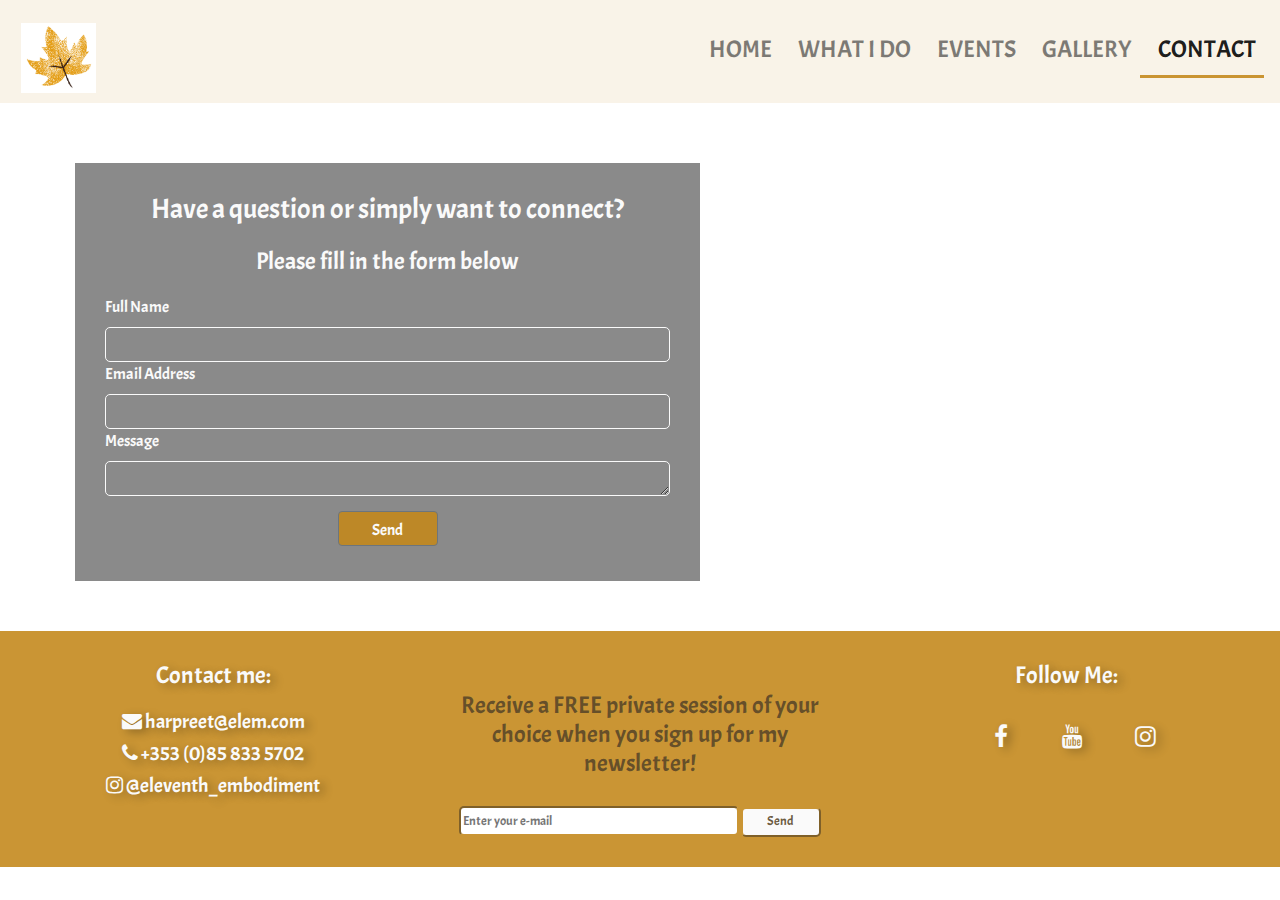
==== commit 19e953b1: "Add new images to gallery" ====
--- a/contact.html
+++ b/contact.html
@@ -2,6 +2,7 @@
 <html lang="en">
 
 <head>
+    <meta name="Description" content="Alternative and Holistic Healing Website">
     <meta charset="UTF-8" />
     <meta name="viewport" content="width=device-width, initial-scale=1.0" />
     <link rel="stylesheet" href="https://maxcdn.bootstrapcdn.com/bootstrap/4.2.1/css/bootstrap.min.css"
@@ -88,12 +89,12 @@
                 </h5>
                 <h5><i class="fa fa-phone"></i> +353 (0)85 833 5702
                 </h5>
-                <h5><i class="fa fa-instagram"></i><a href="https://www.instagram.com" target="_blank">
+                <h5><i class="fa fa-instagram"></i><a href="https://www.instagram.com" target="_blank" rel="noreferrer">
                         @eleventh_embodiment</a>
                 </h5>
             </div>
             <div class="col-12 col-md-12 col-lg-4 newsletter-heading">
-                <h4>Receive a FREE private session of your choice when you sign up for my newsletter!</h4>
+                <label for="newsletter-input"><h4>Receive a FREE private session of your choice when you sign up for my newsletter!</h4></label>
                 <form><input class="newsletter-input" type="email" placeholder="Enter your e-mail">
                     <button type="submit">Send</button>
                 </form>
@@ -103,13 +104,13 @@
                 <h4>Follow Me:</h4>
                 <ul class="social-media">
                     <li>
-                        <a href="https://www.facebook.com" target="_blank"><i class="fa fa-facebook"></i></a>
+                        <a href="https://www.facebook.com" target="_blank" rel="noreferrer"><i class="fa fa-facebook"></i></a>
                     </li>
                     <li>
-                        <a href="https://www.youtube.com" target="_blank"><i class="fa fa-youtube"></i></a>
+                        <a href="https://www.youtube.com" target="_blank" rel="noreferrer"><i class="fa fa-youtube"></i></a>
                     </li>
                     <li>
-                        <a href="https://www.instagram.com" target="_blank"><i class="fa fa-instagram"></i></a>
+                        <a href="https://www.instagram.com" target="_blank" rel="noreferrer"><i class="fa fa-instagram"></i></a>
                     </li>
                 </ul>
             </div>
--- a/assets/css/style.css
+++ b/assets/css/style.css
@@ -1,4 +1,5 @@
 @import url('https://fonts.googleapis.com/css2?family=Acme&family=Do+Hyeon&family=Ranchers&display=swap');
+
 body {
 	background-image: url("../images/full-bloom.png");
 	font-family: Acme, sans-serif;
@@ -10,7 +11,6 @@
    
 }
 
-
 /* ========================================= Navbar ============================== */
 
 .navbar-style {
@@ -79,10 +79,9 @@
 /* Code for hero image and animation borrowed from the Love Running project then edited to fit my website */
 
 .hero-container {
-	z-index: -1;
 	max-width: 100%;
 	height: 750px;
-	background: url("../images/hero.jpg") no-repeat center center;
+	background: url("../images/heroo.jpg") no-repeat center center;
 	-webkit-background-size: cover;
 	-moz-background-size: cover;
 	-o-background-size: cover;
@@ -159,11 +158,13 @@
 	margin-bottom: 30px;
 }
 
-.owner-text {
+.owner-text h4{
 	text-align: justify;
 	padding-right: 50px;
-	color: #584628;
-}
+	color: hsla(38, 38%, 25%, 0.89);
+}
+
+
 
 .experience {
 	margin-top: 50px;
@@ -177,8 +178,9 @@
 	margin-bottom: 50px;
 }
 
-.teacher-training h5,
-.teaching h5 {
+.teacher-training h4,
+.teaching h4 {
+    color: hsla(38, 38%, 25%, 0.89);
 	text-align: center;
 	padding-bottom: 20px;
 	font-weight: 600;
@@ -196,7 +198,7 @@
 	margin-top: 50px;
 }
 
-.yoga-text {
+.yoga-text  {
 	color: hsla(38, 38%, 25%, 0.89);
 	font-size: larger;
 	padding-left: 20px;
@@ -205,6 +207,8 @@
 	text-align: justify;
 }
 
+
+
 .yoga-btn {
 	letter-spacing: 1px;
 	word-spacing: 4px;
@@ -246,7 +250,7 @@
 
 .newsletter-input {
 	border-radius: 5px;
-	width: 300px;
+	width: 280px;
 	height: 30px;
 	border-color: #c4881be3;
 }
@@ -432,6 +436,131 @@
 	margin-bottom: 30px;
 }
 
+.row > .column {
+  padding: 0 8px;
+}
+
+.row:after {
+  content: "";
+  display: table;
+  clear: both;
+}
+
+/* Create four equal columns that floats next to eachother */
+.column {
+  float: left;
+  width: 25%;
+}
+
+/* The Modal (background) */
+.modal {
+  display: none;
+  position: fixed;
+  z-index: 1;
+  padding-top: 100px;
+  left: 0;
+  top: 0;
+  width: 100%;
+  height: 100%;
+  overflow: auto;
+  background-color: black;
+}
+
+/* Modal Content */
+.modal-content {
+  position: relative;
+  background-color: #fefefe;
+  margin: auto;
+  padding: 0;
+  width: 90%;
+  max-width: 1200px;
+}
+
+/* The Close Button */
+.close {
+  color: white;
+  position: absolute;
+  top: 10px;
+  right: 25px;
+  font-size: 35px;
+  font-weight: bold;
+}
+
+.close:hover,
+.close:focus {
+  color: #999;
+  text-decoration: none;
+  cursor: pointer;
+}
+
+/* Hide the slides by default */
+.mySlides {
+  display: none;
+}
+
+/* Next & previous buttons */
+.prev,
+.next {
+  cursor: pointer;
+  position: absolute;
+  top: 50%;
+  width: auto;
+  padding: 16px;
+  margin-top: -50px;
+  color: white;
+  font-weight: bold;
+  font-size: 20px;
+  transition: 0.6s ease;
+  border-radius: 0 3px 3px 0;
+  user-select: none;
+  -webkit-user-select: none;
+}
+
+/* Position the "next button" to the right */
+.next {
+  right: 0;
+  border-radius: 3px 0 0 3px;
+}
+
+/* On hover, add a black background color with a little bit see-through */
+.prev:hover,
+.next:hover {
+  background-color: rgba(0, 0, 0, 0.8);
+}
+
+/* Number text (1/3 etc) */
+.numbertext {
+  color: #f2f2f2;
+  font-size: 12px;
+  padding: 8px 12px;
+  position: absolute;
+  top: 0;
+}
+
+/* Caption text */
+.caption-container {
+  text-align: center;
+  background-color: black;
+  padding: 2px 16px;
+  color: white;
+}
+
+img.demo {
+  opacity: 0.6;
+}
+
+.active,
+.demo:hover {
+  opacity: 1;
+}
+
+img.hover-shadow {
+  transition: 0.3s;
+}
+
+.hover-shadow:hover {
+  box-shadow: 0 4px 8px 0 rgba(0, 0, 0, 0.2), 0 6px 20px 0 rgba(0, 0, 0, 0.19);
+}
 
 /* =============================================== What I do Page ================================================= */
 
@@ -489,7 +618,7 @@
 .quote-text {
 	text-align: center;
 	font-size: x-large;
-	text-shadow: 5px 3px 10px rgba(0, 0, 0, 0.281);
+	text-shadow: 5px 3px 10px rgba(0, 0, 0, 0.3);
 	padding-top: 10px;
 	color: #c4881be3;
 	margin-top: 50px;
@@ -588,13 +717,13 @@
 /* ===================================================== Events Page =======================================================*/
 
 .page-header {
-	font-size: 6vh;
+	font-size: 50px;
 	color: #c4881be3;
 	text-align: center;
 	text-transform: uppercase;
 	justify-content: center;
 	letter-spacing: 4px;
-	margin-top: 80px;
+	margin-top: 35px;
 }
 
 .events-title {
@@ -693,7 +822,17 @@
 
 
 /* =================================================== Media Queries ========================================================= */
-
+ /* Media query for the form on the contact page borrowed from the Love Running challenge*/
+
+@media screen and (min-width: 992px) {
+	.center-form {
+		padding-top: 10px;
+		min-height: 240px;
+		max-width: 50%;
+		margin-bottom: 50px;
+		margin-left: 60px;
+    }
+}
 
 /* -------------------------------------------- (Extra Small) Mobile---------------------------------------------------------- */
 
@@ -721,7 +860,8 @@
 	.about-container {
 		background-color: rgba(195, 136, 27, 0.5);
 		color: #584628;
-		height: 285px;
+        height: 300px;
+        margin-top: -20px;
 	}
 	.title-text-about {
 		text-align: center;
@@ -737,7 +877,6 @@
 		color: #584628;
 		text-align: center;
 		font-size: large;
-		padding: 5px;
 		margin-top: -10px;
 	}
 	.owner-img {
@@ -751,7 +890,11 @@
 		text-align: justify;
 		padding: 25px;
 		color: hsla(38, 38%, 25%, 0.89);
-	}
+    }
+    
+    .owner-text h4 {
+        color: #584628;
+    }
 	.title-text {
 		text-align: center;
 		color: #c4881be3;
@@ -771,7 +914,12 @@
 	.online-session {
 		margin-top: 40px;
 		margin-bottom: 40px;
-	}
+    }
+    
+    .newsletter-heading {
+        padding-top: 0px;
+        margin-top: 10px;
+    }
 	/* ------------------------------------------------ What I Do Page -------------------------------*/
 	.yoga-heading {
 		margin-top: 30px;
@@ -810,7 +958,7 @@
 	.quote-text {
 		text-align: center;
 		font-size: larger;
-		text-shadow: 5px 3px 10px rgba(0, 0, 0, 0.281);
+		text-shadow: 5px 3px 10px rgba(0, 0, 0, 0.3);
 		padding-top: 10px;
 		padding-right: 30px;
 		padding-left: 30px;
@@ -879,8 +1027,9 @@
 	}
 	.grow a:hover {
 		transform: scale(0.9);
-	}
-	.hero-outer {
+    }
+    
+    .hero-outer {
 		height: 655px;
 		width: 100%;
 		overflow: hidden;
@@ -888,7 +1037,8 @@
 	}
 	.about-container {
 		background-color: rgba(195, 136, 27, 0.5);
-		height: 400px;
+        height: 400px;
+        margin-top:20px;
 	}
 	.title-text-about {
 		text-align: center;
@@ -906,7 +1056,7 @@
 		text-align: center;
 		font-size: larger;
 		padding-top: 15px;
-		margin-top: -30px;
+		margin-top: -20px;
 		padding-left: 10px;
 		padding-right: 10px;
 	}
@@ -936,8 +1086,17 @@
 	.online-session {
 		margin-top: 50px;
 		margin-bottom: 50px;
-	}
-	/* -----------------------------------------------What I Do Page --------------------------------*/
+    }
+    
+    .newsletter-heading {
+        padding-top: 0px;
+        margin-top: 10px;
+    }
+    /* -----------------------------------------------What I Do Page --------------------------------*/
+    
+    .page-header {
+        font-size: 50px;
+    }
 	.methods-text {
 		padding-left: 0px;
 		padding-right: 0px;
@@ -966,7 +1125,11 @@
 		justify-items: center;
 		margin-top: 40px;
 		margin-bottom: 50px;
-	}
+    }
+    
+    .btn-class-shaman {
+        margin-top: 30px;
+    }
 	/* -----------------------------------------------Events Page --------------------------------*/
 	.video-position video {
 		width: 70%;
@@ -1051,14 +1214,20 @@
 	}
 	.yoga-btn {
 		margin-top: -25px;
-	}
+    }
+    
+    .newsletter-heading {
+        padding-top: 0px;
+        margin-top: 10px;
+    }
+
+    /* ------------------------------------------------ What I Do Page -------------------------------*/
 	.quote-text {
 		text-align: center;
 		display: block;
 		justify-items: center;
 		padding-left: 40px;
 	}
-	/* ------------------------------------------------ What I Do Page -------------------------------*/
 	.breathing-img {
 		display: block;
 		max-width: 100%;
@@ -1193,19 +1362,10 @@
 		margin-right: auto;
     }
     
-    /* ----------------------------------------------- Contact Page --------------------------------------------- */
-    /* Media query for the form on the contact page borrowed from the Love Running challenge*/
-
-    @media screen and (min-width: 992px) {
-	.center-form {
-		padding-top: 10px;
-		min-height: 240px;
-		max-width: 50%;
-		margin-bottom: 50px;
-		margin-left: 60px;
-	}
-}
-}
+   
+   
+}
+
 /* ======================================================================== Large (Desktop) ================================= */
 
 
@@ -1217,7 +1377,7 @@
 	}
 	.about-container {
 		background-color: rgba(195, 136, 27, 0.5);
-		height: 300px;
+		height: 250px;
 	}
 	.hero-outer {
 		height: 750px;
@@ -1293,7 +1453,9 @@
 		display: block;
 		margin-left: auto;
 		margin-right: auto;
-	}
+    }
+    
+   
 }
 
 
@@ -1304,7 +1466,7 @@
     /* ---------------------------------------------------------- Home Page ------------------------------*/
 	.about-container {
 		background-color: rgba(195, 136, 27, 0.5);
-		height: 310px;
+		height: 250px;
 	}
 	.title-text-about {
 		text-align: center;
